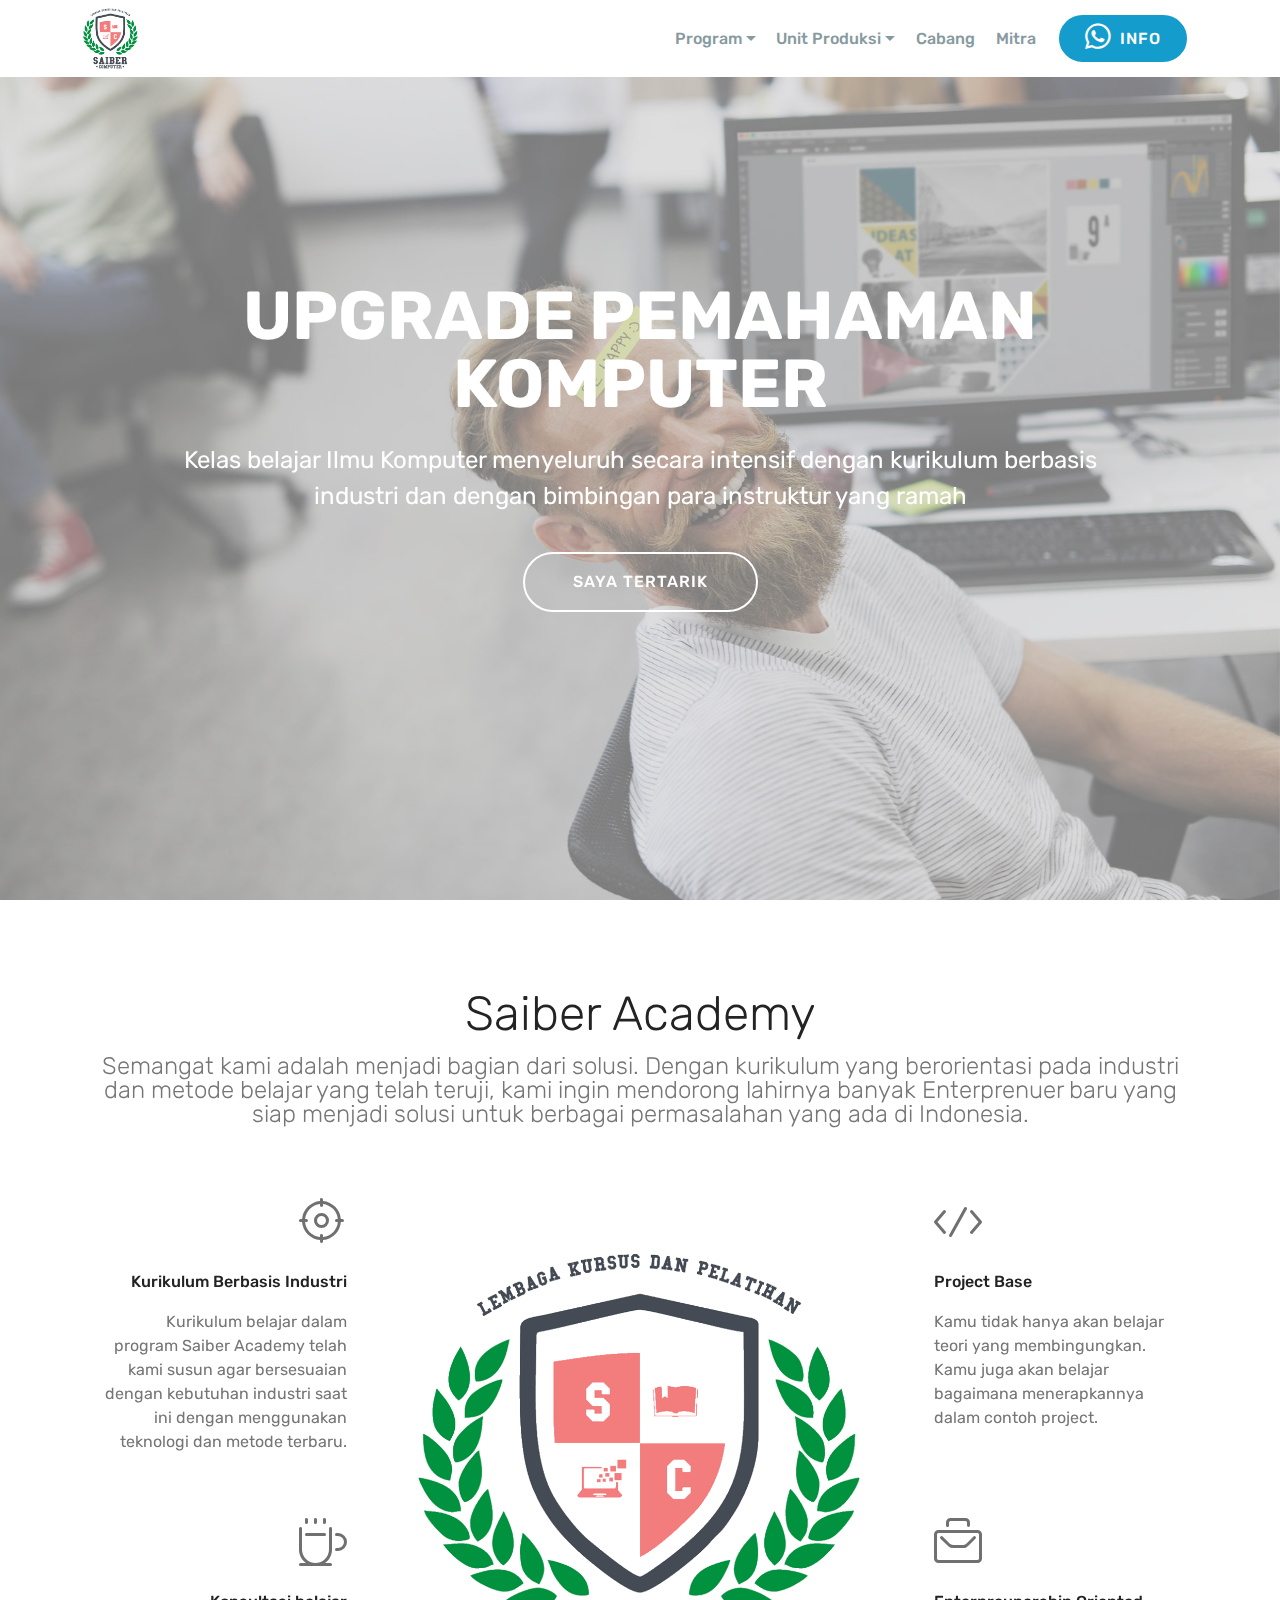
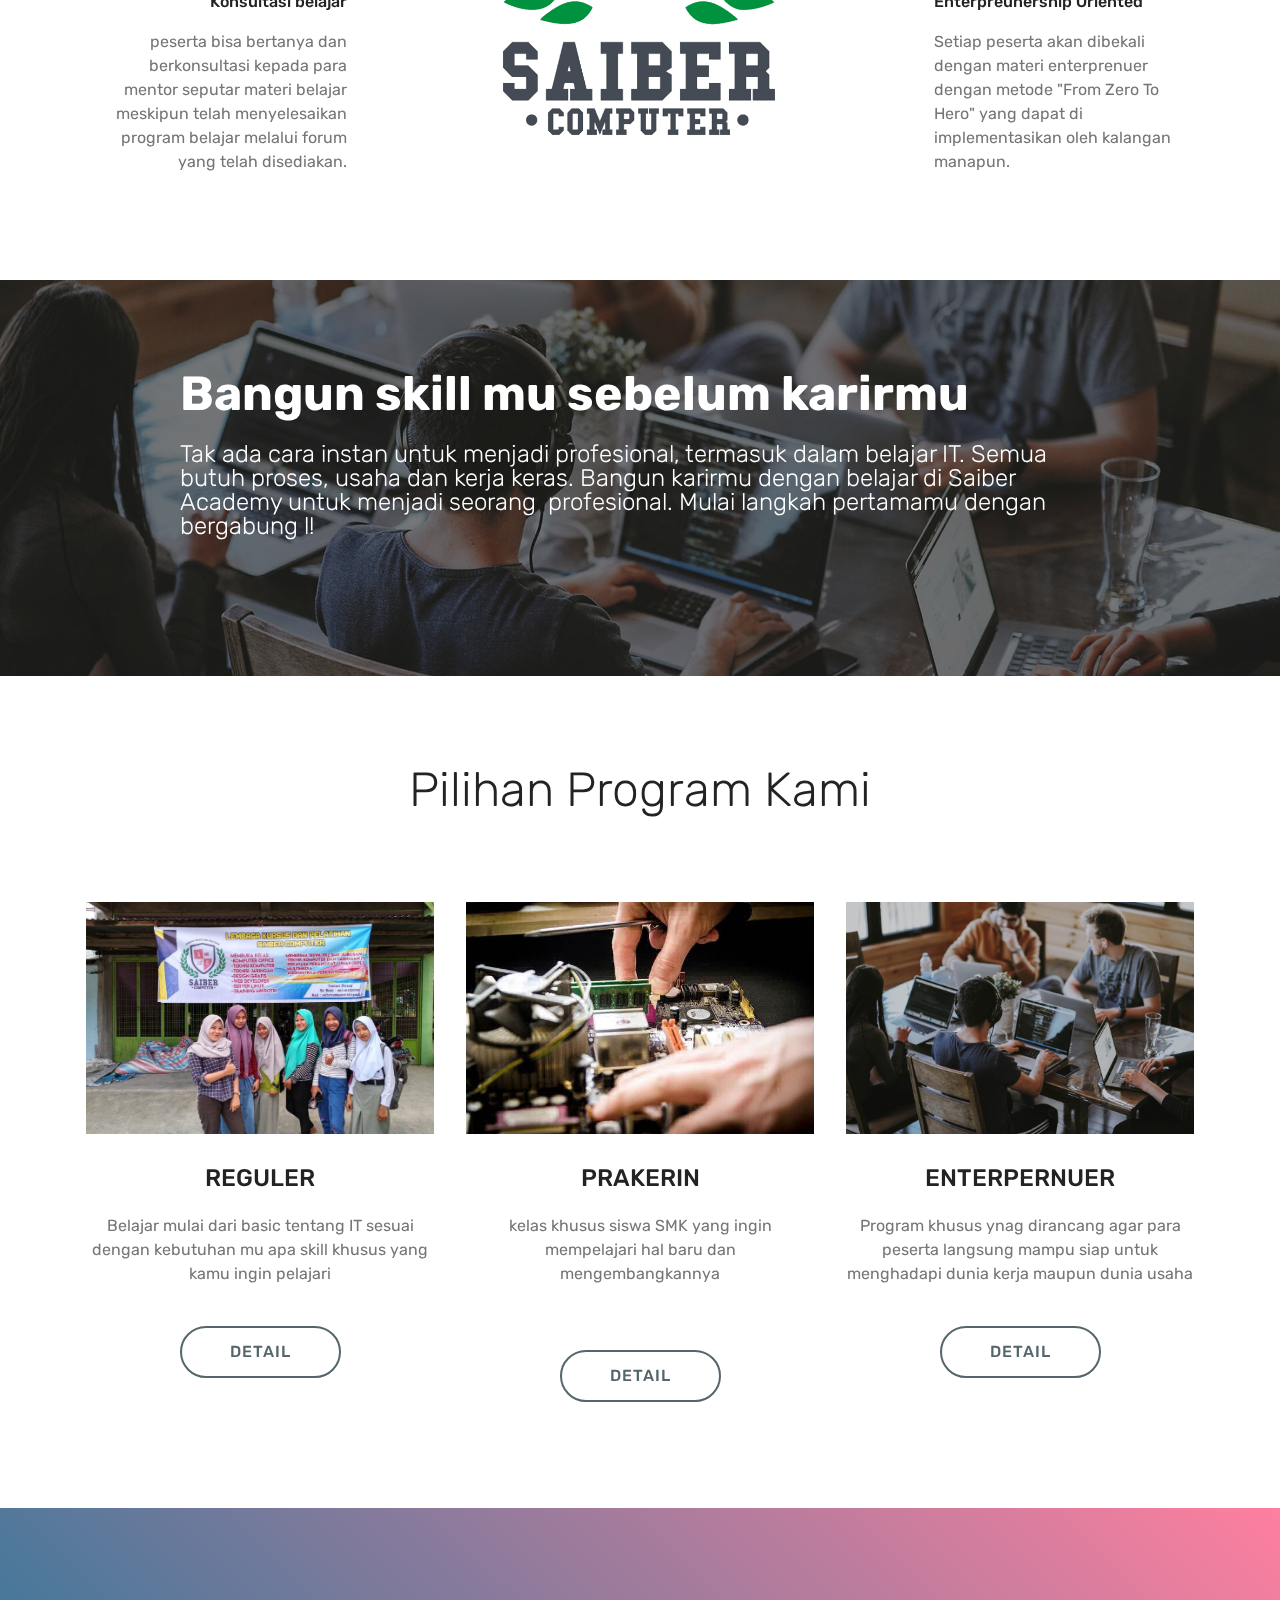
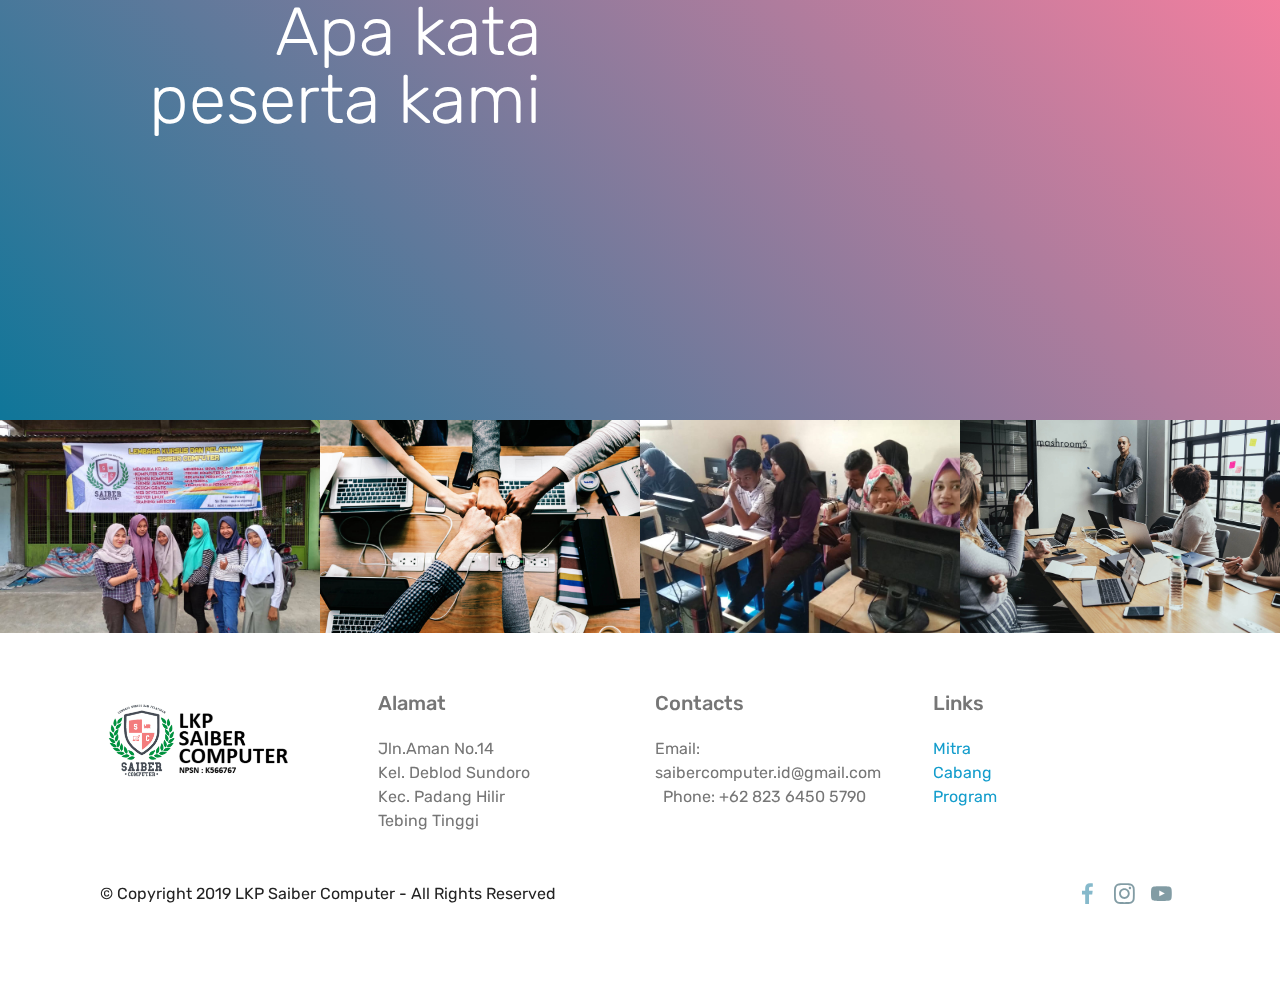
==== index.html @ 093b7b7a "create github pages" ====
<!DOCTYPE html>
<html  >
<head>
  <!-- Site made with Mobirise Website Builder v4.10.15, https://mobirise.com -->
  <meta charset="UTF-8">
  <meta http-equiv="X-UA-Compatible" content="IE=edge">
  <meta name="generator" content="Mobirise v4.10.15, mobirise.com">
  <meta name="viewport" content="width=device-width, initial-scale=1, minimum-scale=1">
  <link rel="shortcut icon" href="assets/images/sca-icons-960x960.png" type="image/x-icon">
  <meta name="description" content="">
  
  <title>Saiber Academy</title>
  <link rel="stylesheet" href="assets/web/assets/mobirise-icons/mobirise-icons.css">
  <link rel="stylesheet" href="assets/web/assets/mobirise-icons-bold/mobirise-icons-bold.css">
  <link rel="stylesheet" href="assets/bootstrap/css/bootstrap.min.css">
  <link rel="stylesheet" href="assets/bootstrap/css/bootstrap-grid.min.css">
  <link rel="stylesheet" href="assets/bootstrap/css/bootstrap-reboot.min.css">
  <link rel="stylesheet" href="assets/dropdown/css/style.css">
  <link rel="stylesheet" href="assets/tether/tether.min.css">
  <link rel="stylesheet" href="assets/socicon/css/styles.css">
  <link rel="stylesheet" href="assets/theme/css/style.css">
  <link rel="stylesheet" href="assets/gallery/style.css">
  <link rel="preload" as="style" href="assets/mobirise/css/mbr-additional.css"><link rel="stylesheet" href="assets/mobirise/css/mbr-additional.css" type="text/css">
  
  
  
</head>
<body>
  <section class="menu cid-rCMfNTIxCE" once="menu" id="menu2-y">

    

    <nav class="navbar navbar-expand beta-menu navbar-dropdown align-items-center navbar-fixed-top navbar-toggleable-sm">
        <button class="navbar-toggler navbar-toggler-right" type="button" data-toggle="collapse" data-target="#navbarSupportedContent" aria-controls="navbarSupportedContent" aria-expanded="false" aria-label="Toggle navigation">
            <div class="hamburger">
                <span></span>
                <span></span>
                <span></span>
                <span></span>
            </div>
        </button>
        <div class="menu-logo">
            <div class="navbar-brand">
                <span class="navbar-logo">
                    <a href="index.html">
                        <img src="assets/images/sca-icons-960x960.png" alt="Saiber" title="Saiber" style="height: 3.8rem;">
                    </a>
                </span>
                
            </div>
        </div>
        <div class="collapse navbar-collapse" id="navbarSupportedContent">
            <ul class="navbar-nav nav-dropdown" data-app-modern-menu="true"><li class="nav-item dropdown"><a class="nav-link link text-warning dropdown-toggle display-4" href="program-reguler.html" aria-expanded="true" data-toggle="dropdown-submenu">
                        Program</a><div class="dropdown-menu"><div class="dropdown"><a class="text-warning dropdown-item dropdown-toggle display-4" href="program-reguler.html" aria-expanded="false" data-toggle="dropdown-submenu">Reguler</a><div class="dropdown-menu dropdown-submenu"><a class="text-warning dropdown-item display-4" href="teknisi-komputer.html" aria-expanded="true">Teknisi Komputer</a><a class="text-warning dropdown-item display-4" href="teknisi-jaringan.html" aria-expanded="true">Teknisi Jaringan</a><a class="text-warning dropdown-item display-4" href="komputer-office.html" aria-expanded="true">Komputer Office</a></div></div><div class="dropdown"><a class="text-warning dropdown-item dropdown-toggle display-4" href="program-reguler.html" aria-expanded="false" data-toggle="dropdown-submenu">Prakerin</a><div class="dropdown-menu dropdown-submenu"><a class="text-warning dropdown-item display-4" href="prakerin-tkj.html" aria-expanded="true">Teknik Komputer Dan Jaringan</a><a class="text-warning dropdown-item display-4" href="prakerin-rpl.html" aria-expanded="true">Rekayasa Perangkat Lunak</a></div></div><div class="dropdown"><a class="text-warning dropdown-item dropdown-toggle display-4" href="program-reguler.html" aria-expanded="true" data-toggle="dropdown-submenu">Khusus</a><div class="dropdown-menu dropdown-submenu"><a class="text-warning dropdown-item display-4" href="program-reguler.html" aria-expanded="true">Program Kecakapan Wirausaha</a></div></div></div></li><li class="nav-item dropdown"><a class="nav-link link text-warning dropdown-toggle display-4" href="cabang.html" aria-expanded="false" data-toggle="dropdown-submenu">Unit Produksi</a><div class="dropdown-menu"><a class="text-warning dropdown-item display-4" href="cabang.html" aria-expanded="false">Service Komputer Dan Jaringan</a><a class="text-warning dropdown-item display-4" href="cabang.html" aria-expanded="false">Percetakan dan Adversting</a></div></li><li class="nav-item"><a class="nav-link link text-warning display-4" href="cabang.html" aria-expanded="false">Cabang</a></li><li class="nav-item"><a class="nav-link link text-warning display-4" href="mitra.html" aria-expanded="false">Mitra</a></li></ul>
            <div class="navbar-buttons mbr-section-btn"><a class="btn btn-sm btn-primary display-4" href="https://api.whatsapp.com/send?phone=6282364505790&text=Halo%20kak,%20saya%20mau%20daftar%20prakerin%20tanpa%20penginapan%20bisa.." target="_blank"><span class="socicon socicon-whatsapp mbr-iconfont mbr-iconfont-btn"></span>INFO</a></div>
        </div>
    </nav>
</section>

<section class="engine"><a href="https://mobirise.info/m">web design templates</a></section><section class="header1 cid-rCLJpTpGBE mbr-fullscreen mbr-parallax-background" id="header1-1">

    

    <div class="mbr-overlay" style="opacity: 0.6; background-color: rgb(204, 204, 204);">
    </div>

    <div class="container">
        <div class="row justify-content-md-center">
            <div class="mbr-white col-md-10">
                <h1 class="mbr-section-title align-center mbr-bold pb-3 mbr-fonts-style display-1">UPGRADE PEMAHAMAN KOMPUTER</h1>
                
                <p class="mbr-text align-center pb-3 mbr-fonts-style display-5">
                    Kelas belajar Ilmu Komputer menyeluruh secara intensif dengan kurikulum berbasis industri dan dengan bimbingan para instruktur yang ramah
                </p>
                <div class="mbr-section-btn align-center"><a class="btn btn-md btn-white-outline display-7" href="index.html#features12-4a">
                        SAYA TERTARIK</a></div>
            </div>
        </div>
    </div>

</section>

<section class="features12 cid-rGF7XxQgH8" id="features12-4a">
    
    

    

    <div class="container">
        <h2 class="mbr-section-title pb-2 mbr-fonts-style display-2">Saiber Academy</h2>
        <h3 class="mbr-section-subtitle pb-3 mbr-fonts-style display-5">Semangat kami adalah menjadi bagian dari solusi. Dengan kurikulum yang berorientasi pada industri dan metode belajar yang telah teruji, kami ingin mendorong lahirnya banyak Enterprenuer baru yang siap menjadi solusi untuk berbagai permasalahan yang ada di Indonesia.</h3>

        <div class="media-container-row pt-5">
            <div class="block-content align-right">
                <div class="card pl-3 pr-3 pb-5">
                    <div class="mbr-card-img-title">
                        <div class="card-img pb-3">
                             <span class="mbr-iconfont mbrib-target"></span>
                        </div>
                        <div class="mbr-crt-title">
                            <h4 class="card-title py-2 mbr-crt-title mbr-fonts-style display-7">Kurikulum Berbasis Industri</h4>
                        </div>
                    </div>                

                    <div class="card-box">
                        <p class="mbr-text mbr-section-text mbr-fonts-style display-7">
                            Kurikulum belajar dalam program Saiber Academy telah kami susun agar bersesuaian dengan kebutuhan industri saat ini dengan menggunakan teknologi dan metode terbaru.
                        </p>
                    </div>
                </div>

                <div class="card pl-3 pr-3">
                    <div class="mbr-card-img-title">
                        <div class="card-img pb-3">
                            <span class="mbr-iconfont mbrib-hot-cup"></span>
                        </div>
                        <div class="mbr-crt-title">
                            <h4 class="card-title py-2 mbr-crt-title mbr-fonts-style display-7">
                                
                            <div><span style="color: inherit; font-size: 1rem; background-color: transparent;">Konsultasi belajar</span><br></div></h4>
                        </div>
                    </div>
                    <div class="card-box">
                        <p class="mbr-text mbr-section-text mbr-fonts-style display-7">
                             peserta bisa bertanya dan berkonsultasi kepada para mentor seputar materi belajar meskipun telah menyelesaikan program belajar melalui forum yang telah disediakan.
                        </p>
                    </div>
                </div>
            </div>

            <div class="mbr-figure m-auto" style="width: 50%;">
                <img src="assets/images/sca-icons-952x952.png" alt="SAIBER ACADEMY" title="SAIBER ACADEMY">
            </div>

            <div class="block-content align-left">
                <div class="card pl-3 pr-3 pb-5">
                    <div class="mbr-card-img-title">
                        <div class="card-img pb-3">
                             <span class="mbr-iconfont mbrib-code"></span>
                        </div>
                        <div class="mbr-crt-title">
                            <h4 class="card-title py-2 mbr-crt-title mbr-fonts-style display-7">
                                Project Base</h4>
                        </div>
                    </div>                

                    <div class="card-box">
                        <p class="mbr-text mbr-section-text mbr-fonts-style display-7">
                            Kamu tidak hanya akan belajar teori yang membingungkan. Kamu juga akan belajar bagaimana menerapkannya dalam contoh project.<br><br></p>
                    </div>
                </div>

                <div class="card pl-3 pr-3">
                    <div class="mbr-card-img-title">
                        <div class="card-img pb-3">
                            <span class="mbr-iconfont mbrib-briefcase"></span>
                        </div>
                        <div class="mbr-crt-title">
                            <h4 class="card-title py-2 mbr-crt-title mbr-fonts-style display-7">
                                Enterpreunership Oriented</h4>
                        </div>
                    </div>
                    <div class="card-box">
                        <p class="mbr-text mbr-section-text mbr-fonts-style display-7">
                            Setiap peserta akan dibekali dengan materi enterprenuer dengan metode "From Zero To Hero" yang dapat di implementasikan oleh kalangan manapun.</p>
                    </div>
                </div>
            </div>
        </div>
    </div>
</section>

<section class="mbr-section info3 cid-rCLQhb4aOx" id="info3-7">

    

    <div class="mbr-overlay" style="opacity: 0.5; background-color: rgb(35, 35, 35);">
    </div>

    <div class="container">
        <div class="row justify-content-center">
            <div class="media-container-column title col-12 col-md-10">
                <h2 class="align-left mbr-bold mbr-white pb-3 mbr-fonts-style display-2">
                    Bangun skill mu sebelum karirmu</h2>
                <h3 class="mbr-section-subtitle align-left mbr-light mbr-white pb-3 mbr-fonts-style display-5">Tak ada cara instan untuk menjadi profesional, termasuk dalam belajar IT. Semua butuh proses, usaha dan kerja keras. Bangun karirmu dengan belajar di Saiber Academy untuk menjadi seorang &nbsp;profesional. Mulai langkah pertamamu dengan bergabung l!
<div>
</div><div><br></div></h3>
                
                
            </div>
        </div>
    </div>
</section>

<section class="services1 cid-rGFeq6gL1z" id="services1-4b">
    <!---->
    
    <!---->
    <!--Overlay-->
    
    <!--Container-->
    <div class="container">
        <div class="row justify-content-center">
            <!--Titles-->
            <div class="title pb-5 col-12">
                <h2 class="align-left pb-3 mbr-fonts-style display-2">Pilihan Program Kami</h2>
                
            </div>
            <!--Card-1-->
            <div class="card col-12 col-md-6 p-3 col-lg-4">
                <div class="card-wrapper">
                    <div class="card-img">
                        <a href="program-reguler.html"><img src="assets/images/galery1-1920x1280-800x533.jpg" alt="REGULER" title="REGULER"></a>
                    </div>
                    <div class="card-box">
                        <h4 class="card-title mbr-fonts-style display-5">
                            REGULER</h4>
                        <p class="mbr-text mbr-fonts-style display-7">Belajar mulai dari basic tentang IT sesuai dengan kebutuhan mu apa skill khusus yang kamu ingin pelajari</p>
                        <!--Btn-->
                        <div class="mbr-section-btn align-left"><a href="program-reguler.html" class="btn btn-warning-outline display-4">DETAIL</a></div>
                    </div>
                </div>
            </div>
            <!--Card-2-->
            <div class="card col-12 col-md-6 p-3 col-lg-4">
                <div class="card-wrapper">
                    <div class="card-img">
                        <a href="program-prakerin.html"><img src="assets/images/teknisi-komputer-1-600x400.jpg" alt="PRAKERIN" title="PRAKERIN"></a>
                    </div>
                    <div class="card-box">
                        <h4 class="card-title mbr-fonts-style display-5">
                            PRAKERIN</h4>
                        <p class="mbr-text mbr-fonts-style display-7">kelas khusus siswa SMK yang ingin mempelajari hal baru dan mengembangkannya<br><br></p>
                        <!--Btn-->
                        <div class="mbr-section-btn align-left"><a href="program-prakerin.html" class="btn btn-warning-outline display-4">
                                DETAIL</a></div>
                    </div>
                </div>
            </div>
            <!--Card-3-->
            <div class="card col-12 col-md-6 p-3 col-lg-4 last-child">
                <div class="card-wrapper">
                    <div class="card-img">
                        <img src="assets/images/background4.jpg" alt="KECAKAPAN KHUSUS" title="KECAKAPAN KHUSUS">
                    </div>
                    <div class="card-box">
                        <h4 class="card-title mbr-fonts-style display-5">ENTERPERNUER</h4>
                        <p class="mbr-text mbr-fonts-style display-7">
                            Program khusus ynag dirancang agar para peserta langsung mampu siap untuk menghadapi dunia kerja maupun dunia usaha</p>
                        <!--Btn-->
                        <div class="mbr-section-btn align-left"><a href="PKW.html" class="btn btn-warning-outline display-4">
                                DETAIL</a></div>
                    </div>
                </div>
            </div>
            <!--Card-4-->
            
        </div>
    </div>
</section>

<section class="header7 cid-rEB5QBzBt1" id="header7-42">

    

    

    <div class="container">
        <div class="media-container-row">

            <div class="media-content align-right">
                <h1 class="mbr-section-title mbr-white pb-3 mbr-fonts-style display-1">
                    Apa kata peserta kami</h1>
                <div class="mbr-section-text mbr-white pb-3">
                    
                </div>
                
            </div>

            <div class="mbr-figure" style="width: 135%;"><iframe class="mbr-embedded-video" src="https://www.youtube.com/embed/bnAKNhHOxfM?rel=0&amp;amp;showinfo=0&amp;autoplay=1&amp;loop=1&amp;playlist=bnAKNhHOxfM" width="1280" height="720" frameborder="0" allowfullscreen></iframe></div>

        </div>
    </div>
</section>

<section class="mbr-gallery mbr-slider-carousel cid-rCMzlwLPOX" id="gallery3-1f">

    

    <div>
        <div><!-- Filter --><!-- Gallery --><div class="mbr-gallery-row"><div class="mbr-gallery-layout-default"><div><div><div class="mbr-gallery-item mbr-gallery-item--p0" data-video-url="false" data-tags="Awesome"><div href="#lb-gallery3-1f" data-slide-to="0" data-toggle="modal"><img src="assets/images/galery1-1920x1280-800x533.jpg" alt="" title=""><span class="icon-focus"></span></div></div><div class="mbr-gallery-item mbr-gallery-item--p0" data-video-url="false" data-tags="Awesome"><div href="#lb-gallery3-1f" data-slide-to="1" data-toggle="modal"><img src="assets/images/background6.jpg" alt="" title=""><span class="icon-focus"></span></div></div><div class="mbr-gallery-item mbr-gallery-item--p0" data-video-url="false" data-tags="Responsive"><div href="#lb-gallery3-1f" data-slide-to="2" data-toggle="modal"><img src="assets/images/galery-2-1920x1280-800x533.jpg" alt="" title=""><span class="icon-focus"></span></div></div><div class="mbr-gallery-item mbr-gallery-item--p0" data-video-url="false" data-tags="Animated"><div href="#lb-gallery3-1f" data-slide-to="3" data-toggle="modal"><img src="assets/images/background8.jpg" alt="" title=""><span class="icon-focus"></span></div></div></div></div><div class="clearfix"></div></div></div><!-- Lightbox --><div data-app-prevent-settings="" class="mbr-slider modal fade carousel slide" tabindex="-1" data-keyboard="true" data-interval="false" id="lb-gallery3-1f"><div class="modal-dialog"><div class="modal-content"><div class="modal-body"><div class="carousel-inner"><div class="carousel-item active"><img src="assets/images/galery1-1920x1280.jpg" alt="" title=""></div><div class="carousel-item"><img src="assets/images/background6.jpg" alt="" title=""></div><div class="carousel-item"><img src="assets/images/galery-2-1920x1280.jpg" alt="" title=""></div><div class="carousel-item"><img src="assets/images/background8.jpg" alt="" title=""></div></div><a class="carousel-control carousel-control-prev" role="button" data-slide="prev" href="#lb-gallery3-1f"><span class="mbri-left mbr-iconfont" aria-hidden="true"></span><span class="sr-only">Previous</span></a><a class="carousel-control carousel-control-next" role="button" data-slide="next" href="#lb-gallery3-1f"><span class="mbri-right mbr-iconfont" aria-hidden="true"></span><span class="sr-only">Next</span></a><a class="close" href="#" role="button" data-dismiss="modal"><span class="sr-only">Close</span></a></div></div></div></div></div>
    </div>

</section>

<section class="cid-rEAxt54zA0" id="footer1-3l">

    

    

    <div class="container">
        <div class="media-container-row content text-white">
            <div class="col-12 col-md-3">
                <div class="media-wrap">
                    <a href="index.html">
                        <img src="assets/images/untitled-3-396x191.png" alt="LKP SAIBER COMPUTER" title="LKP SAIBER COMPUTER">
                    </a>
                </div>
            </div>
            <div class="col-12 col-md-3 mbr-fonts-style display-7">
                <h5 class="pb-3">
                    Alamat</h5>
                <p class="mbr-text">Jln.Aman No.14 <br>Kel. Deblod Sundoro<br>Kec. Padang Hilir<br>Tebing Tinggi</p>
            </div>
            <div class="col-12 col-md-3 mbr-fonts-style display-7">
                <h5 class="pb-3">
                    Contacts
                </h5>
                <p class="mbr-text">
                    Email:<br> saibercomputer.id@gmail.com &nbsp; &nbsp; &nbsp; Phone: +62 823 6450 5790 &nbsp;</p>
            </div>
            <div class="col-12 col-md-3 mbr-fonts-style display-7">
                <h5 class="pb-3">
                    Links
                </h5>
                <p class="mbr-text">
                    <a class="text-primary" href="mitra.html">Mitra</a>
                    <br><a href="cabang.html">Cabang</a><br><a class="text-primary" href="index.html#features18-4">Program</a></p>
            </div>
        </div>
        <div class="footer-lower">
            <div class="media-container-row">
                <div class="col-sm-12">
                    <hr>
                </div>
            </div>
            <div class="media-container-row mbr-white">
                <div class="col-sm-6 copyright">
                    <p class="mbr-text mbr-fonts-style display-7">
                        © Copyright 2019 LKP Saiber Computer - All Rights Reserved
                    </p>
                </div>
                <div class="col-md-6">
                    <div class="social-list align-right">
                        <div class="soc-item">
                            <a href="https://www.facebook.com/saiberacid/" target="_blank">
                                <span class="mbr-iconfont mbr-iconfont-social socicon-facebook socicon" style="color: rgb(15, 118, 153); fill: rgb(15, 118, 153);"></span>
                            </a>
                        </div>
                        <div class="soc-item">
                            <a href="https://www.instagram.com/saibercomp/?hl=id" target="_blank">
                                <span class="mbr-iconfont mbr-iconfont-social socicon-instagram socicon" style="color: rgb(7, 59, 76); fill: rgb(7, 59, 76);"></span>
                            </a>
                        </div>
                        <div class="soc-item">
                            <a href="https://www.youtube.com/" target="_blank">
                                <span class="mbr-iconfont mbr-iconfont-social socicon-youtube socicon" style="color: rgb(7, 59, 76); fill: rgb(7, 59, 76);"></span>
                            </a>
                        </div>
                        
                        
                        
                    </div>
                </div>
            </div>
        </div>
    </div>
</section>


  <script src="assets/popper/popper.min.js"></script>
  <script src="assets/web/assets/jquery/jquery.min.js"></script>
  <script src="assets/bootstrap/js/bootstrap.min.js"></script>
  <script src="assets/bootstrapcarouselswipe/bootstrap-carousel-swipe.js"></script>
  <script src="assets/dropdown/js/nav-dropdown.js"></script>
  <script src="assets/dropdown/js/navbar-dropdown.js"></script>
  <script src="assets/touchswipe/jquery.touch-swipe.min.js"></script>
  <script src="assets/parallax/jarallax.min.js"></script>
  <script src="assets/masonry/masonry.pkgd.min.js"></script>
  <script src="assets/imagesloaded/imagesloaded.pkgd.min.js"></script>
  <script src="assets/smoothscroll/smooth-scroll.js"></script>
  <script src="assets/tether/tether.min.js"></script>
  <script src="assets/vimeoplayer/jquery.mb.vimeo_player.js"></script>
  <script src="assets/theme/js/script.js"></script>
  <script src="assets/slidervideo/script.js"></script>
  <script src="assets/gallery/player.min.js"></script>
  <script src="assets/gallery/script.js"></script>
  
  
</body>
</html>
---- assets/web/assets/mobirise-icons/mobirise-icons.css ----
@font-face {
  font-family: 'MobiriseIcons';
  src:  url('mobirise-icons.eot?spat4u');
  src:  url('mobirise-icons.eot?spat4u#iefix') format('embedded-opentype'),
    url('mobirise-icons.ttf?spat4u') format('truetype'),
    url('mobirise-icons.woff?spat4u') format('woff'),
    url('mobirise-icons.svg?spat4u#MobiriseIcons') format('svg');
  font-weight: normal;
  font-style: normal;
  font-display: swap;
}

[class^="mbri-"], [class*=" mbri-"] {
  /* use !important to prevent issues with browser extensions that change fonts */
  font-family: MobiriseIcons !important;
  speak: none;
  font-style: normal;
  font-weight: normal;
  font-variant: normal;
  text-transform: none;
  line-height: 1;

  /* Better Font Rendering =========== */
  -webkit-font-smoothing: antialiased;
  -moz-osx-font-smoothing: grayscale;
}

.mbri-add-submenu:before {
  content: "\e900";
}
.mbri-alert:before {
  content: "\e901";
}
.mbri-align-center:before {
  content: "\e902";
}
.mbri-align-justify:before {
  content: "\e903";
}
.mbri-align-left:before {
  content: "\e904";
}
.mbri-align-right:before {
  content: "\e905";
}
.mbri-android:before {
  content: "\e906";
}
.mbri-apple:before {
  content: "\e907";
}
.mbri-arrow-down:before {
  content: "\e908";
}
.mbri-arrow-next:before {
  content: "\e909";
}
.mbri-arrow-prev:before {
  content: "\e90a";
}
.mbri-arrow-up:before {
  content: "\e90b";
}
.mbri-bold:before {
  content: "\e90c";
}
.mbri-bookmark:before {
  content: "\e90d";
}
.mbri-bootstrap:before {
  content: "\e90e";
}
.mbri-briefcase:before {
  content: "\e90f";
}
.mbri-browse:before {
  content: "\e910";
}
.mbri-bulleted-list:before {
  content: "\e911";
}
.mbri-calendar:before {
  content: "\e912";
}
.mbri-camera:before {
  content: "\e913";
}
.mbri-cart-add:before {
  content: "\e914";
}
.mbri-cart-full:before {
  content: "\e915";
}
.mbri-cash:before {
  content: "\e916";
}
.mbri-change-style:before {
  content: "\e917";
}
.mbri-chat:before {
  content: "\e918";
}
.mbri-clock:before {
  content: "\e919";
}
.mbri-close:before {
  content: "\e91a";
}
.mbri-cloud:before {
  content: "\e91b";
}
.mbri-code:before {
  content: "\e91c";
}
.mbri-contact-form:before {
  content: "\e91d";
}
.mbri-credit-card:before {
  content: "\e91e";
}
.mbri-cursor-click:before {
  content: "\e91f";
}
.mbri-cust-feedback:before {
  content: "\e920";
}
.mbri-database:before {
  content: "\e921";
}
.mbri-delivery:before {
  content: "\e922";
}
.mbri-desktop:before {
  content: "\e923";
}
.mbri-devices:before {
  content: "\e924";
}
.mbri-down:before {
  content: "\e925";
}
.mbri-download:before {
  content: "\e989";
}
.mbri-drag-n-drop:before {
  content: "\e927";
}
.mbri-drag-n-drop2:before {
  content: "\e928";
}
.mbri-edit:before {
  content: "\e929";
}
.mbri-edit2:before {
  content: "\e92a";
}
.mbri-error:before {
  content: "\e92b";
}
.mbri-extension:before {
  content: "\e92c";
}
.mbri-features:before {
  content: "\e92d";
}
.mbri-file:before {
  content: "\e92e";
}
.mbri-flag:before {
  content: "\e92f";
}
.mbri-folder:before {
  content: "\e930";
}
.mbri-gift:before {
  content: "\e931";
}
.mbri-github:before {
  content: "\e932";
}
.mbri-globe:before {
  content: "\e933";
}
.mbri-globe-2:before {
  content: "\e934";
}
.mbri-growing-chart:before {
  content: "\e935";
}
.mbri-hearth:before {
  content: "\e936";
}
.mbri-help:before {
  content: "\e937";
}
.mbri-home:before {
  content: "\e938";
}
.mbri-hot-cup:before {
  content: "\e939";
}
.mbri-idea:before {
  content: "\e93a";
}
.mbri-image-gallery:before {
  content: "\e93b";
}
.mbri-image-slider:before {
  content: "\e93c";
}
.mbri-info:before {
  content: "\e93d";
}
.mbri-italic:before {
  content: "\e93e";
}
.mbri-key:before {
  content: "\e93f";
}
.mbri-laptop:before {
  content: "\e940";
}
.mbri-layers:before {
  content: "\e941";
}
.mbri-left-right:before {
  content: "\e942";
}
.mbri-left:before {
  content: "\e943";
}
.mbri-letter:before {
  content: "\e944";
}
.mbri-like:before {
  content: "\e945";
}
.mbri-link:before {
  content: "\e946";
}
.mbri-lock:before {
  content: "\e947";
}
.mbri-login:before {
  content: "\e948";
}
.mbri-logout:before {
  content: "\e949";
}
.mbri-magic-stick:before {
  content: "\e94a";
}
.mbri-map-pin:before {
  content: "\e94b";
}
.mbri-menu:before {
  content: "\e94c";
}
.mbri-mobile:before {
  content: "\e94d";
}
.mbri-mobile2:before {
  content: "\e94e";
}
.mbri-mobirise:before {
  content: "\e94f";
}
.mbri-more-horizontal:before {
  content: "\e950";
}
.mbri-more-vertical:before {
  content: "\e951";
}
.mbri-music:before {
  content: "\e952";
}
.mbri-new-file:before {
  content: "\e953";
}
.mbri-numbered-list:before {
  content: "\e954";
}
.mbri-opened-folder:before {
  content: "\e955";
}
.mbri-pages:before {
  content: "\e956";
}
.mbri-paper-plane:before {
  content: "\e957";
}
.mbri-paperclip:before {
  content: "\e958";
}
.mbri-photo:before {
  content: "\e959";
}
.mbri-photos:before {
  content: "\e95a";
}
.mbri-pin:before {
  content: "\e95b";
}
.mbri-play:before {
  content: "\e95c";
}
.mbri-plus:before {
  content: "\e95d";
}
.mbri-preview:before {
  content: "\e95e";
}
.mbri-print:before {
  content: "\e95f";
}
.mbri-protect:before {
  content: "\e960";
}
.mbri-question:before {
  content: "\e961";
}
.mbri-quote-left:before {
  content: "\e962";
}
.mbri-quote-right:before {
  content: "\e963";
}
.mbri-refresh:before {
  content: "\e964";
}
.mbri-responsive:before {
  content: "\e965";
}
.mbri-right:before {
  content: "\e966";
}
.mbri-rocket:before {
  content: "\e967";
}
.mbri-sad-face:before {
  content: "\e968";
}
.mbri-sale:before {
  content: "\e969";
}
.mbri-save:before {
  content: "\e96a";
}
.mbri-search:before {
  content: "\e96b";
}
.mbri-setting:before {
  content: "\e96c";
}
.mbri-setting2:before {
  content: "\e96d";
}
.mbri-setting3:before {
  content: "\e96e";
}
.mbri-share:before {
  content: "\e96f";
}
.mbri-shopping-bag:before {
  content: "\e970";
}
.mbri-shopping-basket:before {
  content: "\e971";
}
.mbri-shopping-cart:before {
  content: "\e972";
}
.mbri-sites:before {
  content: "\e973";
}
.mbri-smile-face:before {
  content: "\e974";
}
.mbri-speed:before {
  content: "\e975";
}
.mbri-star:before {
  content: "\e976";
}
.mbri-success:before {
  content: "\e977";
}
.mbri-sun:before {
  content: "\e978";
}
.mbri-sun2:before {
  content: "\e979";
}
.mbri-tablet:before {
  content: "\e97a";
}
.mbri-tablet-vertical:before {
  content: "\e97b";
}
.mbri-target:before {
  content: "\e97c";
}
.mbri-timer:before {
  content: "\e97d";
}
.mbri-to-ftp:before {
  content: "\e97e";
}
.mbri-to-local-drive:before {
  content: "\e97f";
}
.mbri-touch-swipe:before {
  content: "\e980";
}
.mbri-touch:before {
  content: "\e981";
}
.mbri-trash:before {
  content: "\e982";
}
.mbri-underline:before {
  content: "\e983";
}
.mbri-unlink:before {
  content: "\e984";
}
.mbri-unlock:before {
  content: "\e985";
}
.mbri-up-down:before {
  content: "\e986";
}
.mbri-up:before {
  content: "\e987";
}
.mbri-update:before {
  content: "\e988";
}
.mbri-upload:before {
 content: "\e926"; 
}
.mbri-user:before {
  content: "\e98a";
}
.mbri-user2:before {
  content: "\e98b";
}
.mbri-users:before {
  content: "\e98c";
}
.mbri-video:before {
  content: "\e98d";
}
.mbri-video-play:before {
  content: "\e98e";
}
.mbri-watch:before {
  content: "\e98f";
}
.mbri-website-theme:before {
  content: "\e990";
}
.mbri-wifi:before {
  content: "\e991";
}
.mbri-windows:before {
  content: "\e992";
}
.mbri-zoom-out:before {
  content: "\e993";
}
.mbri-redo:before {
  content: "\e994";
}
.mbri-undo:before {
  content: "\e995";
}
---- assets/web/assets/mobirise-icons-bold/mobirise-icons-bold.css ----
@font-face {
  font-family: 'mobirise-icons-bold';
  font-display: swap;
  src:  url('mobirise-icons-bold.eot?m1l4yr');
  src:  url('mobirise-icons-bold.eot?m1l4yr#iefix') format('embedded-opentype'),
    url('mobirise-icons-bold.ttf?m1l4yr') format('truetype'),
    url('mobirise-icons-bold.woff?m1l4yr') format('woff'),
    url('mobirise-icons-bold.svg?m1l4yr#mobirise-icons-bold') format('svg');
  font-weight: normal;
  font-style: normal;
}

[class^="mbrib-"], [class*="mbrib-"] {
  /* use !important to prevent issues with browser extensions that change fonts */
  font-family: 'mobirise-icons-bold' !important;
  speak: none;
  font-style: normal;
  font-weight: normal;
  font-variant: normal;
  text-transform: none;
  line-height: 1;

  /* Better Font Rendering =========== */
  -webkit-font-smoothing: antialiased;
  -moz-osx-font-smoothing: grayscale;
}

.mbrib-add-submenu:before {
  content: "\e900";
}
.mbrib-alert:before {
  content: "\e901";
}
.mbrib-align-center:before {
  content: "\e902";
}
.mbrib-align-justify:before {
  content: "\e903";
}
.mbrib-align-left:before {
  content: "\e904";
}
.mbrib-align-right:before {
  content: "\e905";
}
.mbrib-android:before {
  content: "\e906";
}
.mbrib-apple:before {
  content: "\e907";
}
.mbrib-arrow-down:before {
  content: "\e908";
}
.mbrib-arrow-next:before {
  content: "\e909";
}
.mbrib-arrow-prev:before {
  content: "\e90a";
}
.mbrib-arrow-up:before {
  content: "\e90b";
}
.mbrib-bold:before {
  content: "\e90c";
}
.mbrib-bookmark:before {
  content: "\e90d";
}
.mbrib-bootstrap:before {
  content: "\e90e";
}
.mbrib-briefcase:before {
  content: "\e90f";
}
.mbrib-browse:before {
  content: "\e910";
}
.mbrib-bulleted-list:before {
  content: "\e911";
}
.mbrib-calendar:before {
  content: "\e912";
}
.mbrib-camera:before {
  content: "\e913";
}
.mbrib-cart-add:before {
  content: "\e914";
}
.mbrib-cart-full:before {
  content: "\e915";
}
.mbrib-cash:before {
  content: "\e916";
}
.mbrib-change-style:before {
  content: "\e917";
}
.mbrib-chat:before {
  content: "\e918";
}
.mbrib-clock:before {
  content: "\e919";
}
.mbrib-close:before {
  content: "\e91a";
}
.mbrib-cloud:before {
  content: "\e91b";
}
.mbrib-code:before {
  content: "\e91c";
}
.mbrib-contact-form:before {
  content: "\e91d";
}
.mbrib-credit-card:before {
  content: "\e91e";
}
.mbrib-cursor-click:before {
  content: "\e91f";
}
.mbrib-cust-feedback:before {
  content: "\e920";
}
.mbrib-database:before {
  content: "\e921";
}
.mbrib-delivery:before {
  content: "\e922";
}
.mbrib-desktop:before {
  content: "\e923";
}
.mbrib-devices:before {
  content: "\e924";
}
.mbrib-down:before {
  content: "\e925";
}
.mbrib-download:before {
  content: "\e926";
}
.mbrib-drag-n-drop:before {
  content: "\e927";
}
.mbrib-drag-n-drop2:before {
  content: "\e928";
}
.mbrib-edit:before {
  content: "\e929";
}
.mbrib-edit2:before {
  content: "\e92a";
}
.mbrib-error:before {
  content: "\e92b";
}
.mbrib-extension:before {
  content: "\e92c";
}
.mbrib-features:before {
  content: "\e92d";
}
.mbrib-file:before {
  content: "\e92e";
}
.mbrib-flag:before {
  content: "\e92f";
}
.mbrib-folder:before {
  content: "\e930";
}
.mbrib-gift:before {
  content: "\e931";
}
.mbrib-github:before {
  content: "\e932";
}
.mbrib-globe-2:before {
  content: "\e933";
}
.mbrib-globe:before {
  content: "\e934";
}
.mbrib-growing-chart:before {
  content: "\e935";
}
.mbrib-hearth:before {
  content: "\e936";
}
.mbrib-help:before {
  content: "\e937";
}
.mbrib-home:before {
  content: "\e938";
}
.mbrib-hot-cup:before {
  content: "\e939";
}
.mbrib-idea:before {
  content: "\e93a";
}
.mbrib-image-gallery:before {
  content: "\e93b";
}
.mbrib-image-slider:before {
  content: "\e93c";
}
.mbrib-info:before {
  content: "\e93d";
}
.mbrib-italic:before {
  content: "\e93e";
}
.mbrib-key:before {
  content: "\e93f";
}
.mbrib-laptop:before {
  content: "\e940";
}
.mbrib-layers:before {
  content: "\e941";
}
.mbrib-left-right:before {
  content: "\e942";
}
.mbrib-left:before {
  content: "\e943";
}
.mbrib-letter:before {
  content: "\e944";
}
.mbrib-like:before {
  content: "\e945";
}
.mbrib-link:before {
  content: "\e946";
}
.mbrib-lock:before {
  content: "\e947";
}
.mbrib-login:before {
  content: "\e948";
}
.mbrib-logout:before {
  content: "\e949";
}
.mbrib-magic-stick:before {
  content: "\e94a";
}
.mbrib-map-pin:before {
  content: "\e94b";
}
.mbrib-menu:before {
  content: "\e94c";
}
.mbrib-mobile:before {
  content: "\e94d";
}
.mbrib-mobile2:before {
  content: "\e94e";
}
.mbrib-mobirise:before {
  content: "\e94f";
}
.mbrib-more-horizontal:before {
  content: "\e950";
}
.mbrib-more-vertical:before {
  content: "\e951";
}
.mbrib-music:before {
  content: "\e952";
}
.mbrib-new-file:before {
  content: "\e953";
}
.mbrib-numbered-list:before {
  content: "\e954";
}
.mbrib-opened-folder:before {
  content: "\e955";
}
.mbrib-pages:before {
  content: "\e956";
}
.mbrib-paper-plane:before {
  content: "\e957";
}
.mbrib-paperclip:before {
  content: "\e958";
}
.mbrib-photo:before {
  content: "\e959";
}
.mbrib-photos:before {
  content: "\e95a";
}
.mbrib-pin:before {
  content: "\e95b";
}
.mbrib-play:before {
  content: "\e95c";
}
.mbrib-plus:before {
  content: "\e95d";
}
.mbrib-preview:before {
  content: "\e95e";
}
.mbrib-print:before {
  content: "\e95f";
}
.mbrib-protect:before {
  content: "\e960";
}
.mbrib-question:before {
  content: "\e961";
}
.mbrib-quote-left:before {
  content: "\e962";
}
.mbrib-quote-right:before {
  content: "\e963";
}
.mbrib-redo:before {
  content: "\e964";
}
.mbrib-refresh:before {
  content: "\e965";
}
.mbrib-responsive:before {
  content: "\e966";
}
.mbrib-right:before {
  content: "\e967";
}
.mbrib-rocket:before {
  content: "\e968";
}
.mbrib-sad-face:before {
  content: "\e969";
}
.mbrib-sale:before {
  content: "\e96a";
}
.mbrib-save:before {
  content: "\e96b";
}
.mbrib-search:before {
  content: "\e96c";
}
.mbrib-setting:before {
  content: "\e96d";
}
.mbrib-setting2:before {
  content: "\e96e";
}
.mbrib-setting3:before {
  content: "\e96f";
}
.mbrib-share:before {
  content: "\e970";
}
.mbrib-shopping-bag:before {
  content: "\e971";
}
.mbrib-shopping-basket:before {
  content: "\e972";
}
.mbrib-shopping-cart:before {
  content: "\e973";
}
.mbrib-sites:before {
  content: "\e974";
}
.mbrib-smile-face:before {
  content: "\e975";
}
.mbrib-speed:before {
  content: "\e976";
}
.mbrib-star:before {
  content: "\e977";
}
.mbrib-success:before {
  content: "\e978";
}
.mbrib-sun:before {
  content: "\e979";
}
.mbrib-sun2:before {
  content: "\e97a";
}
.mbrib-tablet-vertical:before {
  content: "\e97b";
}
.mbrib-tablet:before {
  content: "\e97c";
}
.mbrib-target:before {
  content: "\e97d";
}
.mbrib-timer:before {
  content: "\e97e";
}
.mbrib-to-ftp:before {
  content: "\e97f";
}
.mbrib-to-local-drive:before {
  content: "\e980";
}
.mbrib-touch-swipe:before {
  content: "\e981";
}
.mbrib-touch:before {
  content: "\e982";
}
.mbrib-trash:before {
  content: "\e983";
}
.mbrib-underline:before {
  content: "\e984";
}
.mbrib-undo:before {
  content: "\e985";
}
.mbrib-unlink:before {
  content: "\e986";
}
.mbrib-unlock:before {
  content: "\e987";
}
.mbrib-up-down:before {
  content: "\e988";
}
.mbrib-up:before {
  content: "\e989";
}
.mbrib-update:before {
  content: "\e98a";
}
.mbrib-upload:before {
  content: "\e98b";
}
.mbrib-user:before {
  content: "\e98c";
}
.mbrib-user2:before {
  content: "\e98d";
}
.mbrib-users:before {
  content: "\e98e";
}
.mbrib-video-play:before {
  content: "\e98f";
}
.mbrib-video:before {
  content: "\e990";
}
.mbrib-watch:before {
  content: "\e991";
}
.mbrib-website-theme:before {
  content: "\e992";
}
.mbrib-wifi:before {
  content: "\e993";
}
.mbrib-windows:before {
  content: "\e994";
}
.mbrib-zoom-out:before {
  content: "\e995";
}
---- assets/dropdown/css/style.css ----
.navbar-dropdown {
  left: 0;
  padding: 0;
  position: absolute;
  right: 0;
  top: 0;
  transition: all 0.45s ease;
  z-index: 1030;
  background: #282828; }
  .navbar-dropdown .navbar-logo {
    margin-right: 0.8rem;
    transition: margin 0.3s ease-in-out;
    vertical-align: middle; }
    .navbar-dropdown .navbar-logo img {
      height: 3.125rem;
      transition: all 0.3s ease-in-out; }
    .navbar-dropdown .navbar-logo.mbr-iconfont {
      font-size: 3.125rem;
      line-height: 3.125rem; }
  .navbar-dropdown .navbar-caption {
    font-weight: 700;
    white-space: normal;
    vertical-align: -4px;
    line-height: 3.125rem !important; }
    .navbar-dropdown .navbar-caption, .navbar-dropdown .navbar-caption:hover {
      color: inherit;
      text-decoration: none; }
  .navbar-dropdown .mbr-iconfont + .navbar-caption {
    vertical-align: -1px; }
  .navbar-dropdown.navbar-fixed-top {
    position: fixed; }
  .navbar-dropdown .navbar-brand span {
    vertical-align: -4px; }
  .navbar-dropdown.bg-color.transparent {
    background: none; }
  .navbar-dropdown.navbar-short .navbar-brand {
    padding: 0.625rem 0; }
    .navbar-dropdown.navbar-short .navbar-brand span {
      vertical-align: -1px; }
  .navbar-dropdown.navbar-short .navbar-caption {
    line-height: 2.375rem !important;
    vertical-align: -2px; }
  .navbar-dropdown.navbar-short .navbar-logo {
    margin-right: 0.5rem; }
    .navbar-dropdown.navbar-short .navbar-logo img {
      height: 2.375rem; }
    .navbar-dropdown.navbar-short .navbar-logo.mbr-iconfont {
      font-size: 2.375rem;
      line-height: 2.375rem; }
  .navbar-dropdown.navbar-short .mbr-table-cell {
    height: 3.625rem; }
  .navbar-dropdown .navbar-close {
    left: 0.6875rem;
    position: fixed;
    top: 0.75rem;
    z-index: 1000; }
  .navbar-dropdown .hamburger-icon {
    content: "";
    display: inline-block;
    vertical-align: middle;
    width: 16px;
    -webkit-box-shadow: 0 -6px 0 1px #282828,0 0 0 1px #282828,0 6px 0 1px #282828;
    -moz-box-shadow: 0 -6px 0 1px #282828,0 0 0 1px #282828,0 6px 0 1px #282828;
    box-shadow: 0 -6px 0 1px #282828,0 0 0 1px #282828,0 6px 0 1px #282828; }

.dropdown-menu .dropdown-toggle[data-toggle="dropdown-submenu"]::after {
  border-bottom: 0.35em solid transparent;
  border-left: 0.35em solid;
  border-right: 0;
  border-top: 0.35em solid transparent;
  margin-left: 0.3rem; }

.dropdown-menu .dropdown-item:focus {
  outline: 0; }

.nav-dropdown {
  font-size: 0.75rem;
  font-weight: 500;
  height: auto !important; }
  .nav-dropdown .nav-btn {
    padding-left: 1rem; }
  .nav-dropdown .link {
    margin: .667em 1.667em;
    font-weight: 500;
    padding: 0;
    transition: color .2s ease-in-out; }
    .nav-dropdown .link.dropdown-toggle {
      margin-right: 2.583em; }
      .nav-dropdown .link.dropdown-toggle::after {
        margin-left: .25rem;
        border-top: 0.35em solid;
        border-right: 0.35em solid transparent;
        border-left: 0.35em solid transparent;
        border-bottom: 0; }
      .nav-dropdown .link.dropdown-toggle[aria-expanded="true"] {
        margin: 0;
        padding: 0.667em 3.263em  0.667em 1.667em; }
  .nav-dropdown .link::after,
  .nav-dropdown .dropdown-item::after {
    color: inherit; }
  .nav-dropdown .btn {
    font-size: 0.75rem;
    font-weight: 700;
    letter-spacing: 0;
    margin-bottom: 0;
    padding-left: 1.25rem;
    padding-right: 1.25rem; }
  .nav-dropdown .dropdown-menu {
    border-radius: 0;
    border: 0;
    left: 0;
    margin: 0;
    padding-bottom: 1.25rem;
    padding-top: 1.25rem;
    position: relative; }
  .nav-dropdown .dropdown-submenu {
    margin-left: 0.125rem;
    top: 0; }
  .nav-dropdown .dropdown-item {
    font-weight: 500;
    line-height: 2;
    padding: 0.3846em 4.615em 0.3846em 1.5385em;
    position: relative;
    transition: color .2s ease-in-out, background-color .2s ease-in-out; }
    .nav-dropdown .dropdown-item::after {
      margin-top: -0.3077em;
      position: absolute;
      right: 1.1538em;
      top: 50%; }
    .nav-dropdown .dropdown-item:focus, .nav-dropdown .dropdown-item:hover {
      background: none; }

@media (max-width: 767px) {
  .nav-dropdown.navbar-toggleable-sm {
    bottom: 0;
    display: none;
    left: 0;
    overflow-x: hidden;
    position: fixed;
    top: 0;
    transform: translateX(-100%);
    -ms-transform: translateX(-100%);
    -webkit-transform: translateX(-100%);
    width: 18.75rem;
    z-index: 999; } }
.nav-dropdown.navbar-toggleable-xl {
  bottom: 0;
  display: none;
  left: 0;
  overflow-x: hidden;
  position: fixed;
  top: 0;
  transform: translateX(-100%);
  -ms-transform: translateX(-100%);
  -webkit-transform: translateX(-100%);
  width: 18.75rem;
  z-index: 999; }

.nav-dropdown-sm {
  display: block !important;
  overflow-x: hidden;
  overflow: auto;
  padding-top: 3.875rem; }
  .nav-dropdown-sm::after {
    content: "";
    display: block;
    height: 3rem;
    width: 100%; }
  .nav-dropdown-sm.collapse.in ~ .navbar-close {
    display: block !important; }
  .nav-dropdown-sm.collapsing, .nav-dropdown-sm.collapse.in {
    transform: translateX(0);
    -ms-transform: translateX(0);
    -webkit-transform: translateX(0);
    transition: all 0.25s ease-out;
    -webkit-transition: all 0.25s ease-out;
    background: #282828; }
  .nav-dropdown-sm.collapsing[aria-expanded="false"] {
    transform: translateX(-100%);
    -ms-transform: translateX(-100%);
    -webkit-transform: translateX(-100%); }
  .nav-dropdown-sm .nav-item {
    display: block;
    margin-left: 0 !important;
    padding-left: 0; }
  .nav-dropdown-sm .link,
  .nav-dropdown-sm .dropdown-item {
    border-top: 1px dotted rgba(255, 255, 255, 0.1);
    font-size: 0.8125rem;
    line-height: 1.6;
    margin: 0 !important;
    padding: 0.875rem 2.4rem 0.875rem 1.5625rem !important;
    position: relative;
    white-space: normal; }
    .nav-dropdown-sm .link:focus, .nav-dropdown-sm .link:hover,
    .nav-dropdown-sm .dropdown-item:focus,
    .nav-dropdown-sm .dropdown-item:hover {
      background: rgba(0, 0, 0, 0.2) !important;
      color: #c0a375; }
  .nav-dropdown-sm .nav-btn {
    position: relative;
    padding: 1.5625rem 1.5625rem 0 1.5625rem; }
    .nav-dropdown-sm .nav-btn::before {
      border-top: 1px dotted rgba(255, 255, 255, 0.1);
      content: "";
      left: 0;
      position: absolute;
      top: 0;
      width: 100%; }
    .nav-dropdown-sm .nav-btn + .nav-btn {
      padding-top: 0.625rem; }
      .nav-dropdown-sm .nav-btn + .nav-btn::before {
        display: none; }
  .nav-dropdown-sm .btn {
    padding: 0.625rem 0; }
  .nav-dropdown-sm .dropdown-toggle[data-toggle="dropdown-submenu"]::after {
    margin-left: .25rem;
    border-top: 0.35em solid;
    border-right: 0.35em solid transparent;
    border-left: 0.35em solid transparent;
    border-bottom: 0; }
  .nav-dropdown-sm .dropdown-toggle[data-toggle="dropdown-submenu"][aria-expanded="true"]::after {
    border-top: 0;
    border-right: 0.35em solid transparent;
    border-left: 0.35em solid transparent;
    border-bottom: 0.35em solid; }
  .nav-dropdown-sm .dropdown-menu {
    margin: 0;
    padding: 0;
    position: relative;
    top: 0;
    left: 0;
    width: 100%;
    border: 0;
    float: none;
    border-radius: 0;
    background: none; }
  .nav-dropdown-sm .dropdown-submenu {
    left: 100%;
    margin-left: 0.125rem;
    margin-top: -1.25rem;
    top: 0; }

.navbar-toggleable-sm .nav-dropdown .dropdown-menu {
  position: absolute; }

.navbar-toggleable-sm .nav-dropdown .dropdown-submenu {
  left: 100%;
  margin-left: 0.125rem;
  margin-top: -1.25rem;
  top: 0; }

.navbar-toggleable-sm.opened .nav-dropdown .dropdown-menu {
  position: relative; }

.navbar-toggleable-sm.opened .nav-dropdown .dropdown-submenu {
  left: 0;
  margin-left: 00rem;
  margin-top: 0rem;
  top: 0; }

.is-builder .nav-dropdown.collapsing {
  transition: none !important; }

/*# sourceMappingURL=style.css.map */
---- assets/socicon/css/styles.css ----
@charset "UTF-8";

@font-face {
  font-family: "socicon";
  src:url("../fonts/socicon.eot");
  src:url("../fonts/socicon.eot?#iefix") format("embedded-opentype"),
    url("../fonts/socicon.woff") format("woff"),
    url("../fonts/socicon.ttf") format("truetype"),
    url("../fonts/socicon.svg#socicon") format("svg");
  font-weight: normal;
  font-style: normal;
  font-display:swap;
}

[data-icon]:before {
  font-family: "socicon" !important;
  content: attr(data-icon);
  font-style: normal !important;
  font-weight: normal !important;
  font-variant: normal !important;
  text-transform: none !important;
  speak: none;
  line-height: 1;
  -webkit-font-smoothing: antialiased;
  -moz-osx-font-smoothing: grayscale;
}

[class^="socicon-"]:before,
[class*=" socicon-"]:before {
  font-family: "socicon" !important;
  font-style: normal !important;
  font-weight: normal !important;
  font-variant: normal !important;
  text-transform: none !important;
  speak: none;
  line-height: 1;
  -webkit-font-smoothing: antialiased;
  -moz-osx-font-smoothing: grayscale;
}

.socicon-modelmayhem:before {
  content: "\e000";
}
.socicon-mixcloud:before {
  content: "\e001";
}
.socicon-drupal:before {
  content: "\e002";
}
.socicon-swarm:before {
  content: "\e003";
}
.socicon-istock:before {
  content: "\e004";
}
.socicon-yammer:before {
  content: "\e005";
}
.socicon-ello:before {
  content: "\e006";
}
.socicon-stackoverflow:before {
  content: "\e007";
}
.socicon-persona:before {
  content: "\e008";
}
.socicon-triplej:before {
  content: "\e009";
}
.socicon-houzz:before {
  content: "\e00a";
}
.socicon-rss:before {
  content: "\e00b";
}
.socicon-paypal:before {
  content: "\e00c";
}
.socicon-odnoklassniki:before {
  content: "\e00d";
}
.socicon-airbnb:before {
  content: "\e00e";
}
.socicon-periscope:before {
  content: "\e00f";
}
.socicon-outlook:before {
  content: "\e010";
}
.socicon-coderwall:before {
  content: "\e011";
}
.socicon-tripadvisor:before {
  content: "\e012";
}
.socicon-appnet:before {
  content: "\e013";
}
.socicon-goodreads:before {
  content: "\e014";
}
.socicon-tripit:before {
  content: "\e015";
}
.socicon-lanyrd:before {
  content: "\e016";
}
.socicon-slideshare:before {
  content: "\e017";
}
.socicon-buffer:before {
  content: "\e018";
}
.socicon-disqus:before {
  content: "\e019";
}
.socicon-vkontakte:before {
  content: "\e01a";
}
.socicon-whatsapp:before {
  content: "\e01b";
}
.socicon-patreon:before {
  content: "\e01c";
}
.socicon-storehouse:before {
  content: "\e01d";
}
.socicon-pocket:before {
  content: "\e01e";
}
.socicon-mail:before {
  content: "\e01f";
}
.socicon-blogger:before {
  content: "\e020";
}
.socicon-technorati:before {
  content: "\e021";
}
.socicon-reddit:before {
  content: "\e022";
}
.socicon-dribbble:before {
  content: "\e023";
}
.socicon-stumbleupon:before {
  content: "\e024";
}
.socicon-digg:before {
  content: "\e025";
}
.socicon-envato:before {
  content: "\e026";
}
.socicon-behance:before {
  content: "\e027";
}
.socicon-delicious:before {
  content: "\e028";
}
.socicon-deviantart:before {
  content: "\e029";
}
.socicon-forrst:before {
  content: "\e02a";
}
.socicon-play:before {
  content: "\e02b";
}
.socicon-zerply:before {
  content: "\e02c";
}
.socicon-wikipedia:before {
  content: "\e02d";
}
.socicon-apple:before {
  content: "\e02e";
}
.socicon-flattr:before {
  content: "\e02f";
}
.socicon-github:before {
  content: "\e030";
}
.socicon-renren:before {
  content: "\e031";
}
.socicon-friendfeed:before {
  content: "\e032";
}
.socicon-newsvine:before {
  content: "\e033";
}
.socicon-identica:before {
  content: "\e034";
}
.socicon-bebo:before {
  content: "\e035";
}
.socicon-zynga:before {
  content: "\e036";
}
.socicon-steam:before {
  content: "\e037";
}
.socicon-xbox:before {
  content: "\e038";
}
.socicon-windows:before {
  content: "\e039";
}
.socicon-qq:before {
  content: "\e03a";
}
.socicon-douban:before {
  content: "\e03b";
}
.socicon-meetup:before {
  content: "\e03c";
}
.socicon-playstation:before {
  content: "\e03d";
}
.socicon-android:before {
  content: "\e03e";
}
.socicon-snapchat:before {
  content: "\e03f";
}
.socicon-twitter:before {
  content: "\e040";
}
.socicon-facebook:before {
  content: "\e041";
}
.socicon-googleplus:before {
  content: "\e042";
}
.socicon-pinterest:before {
  content: "\e043";
}
.socicon-foursquare:before {
  content: "\e044";
}
.socicon-yahoo:before {
  content: "\e045";
}
.socicon-skype:before {
  content: "\e046";
}
.socicon-yelp:before {
  content: "\e047";
}
.socicon-feedburner:before {
  content: "\e048";
}
.socicon-linkedin:before {
  content: "\e049";
}
.socicon-viadeo:before {
  content: "\e04a";
}
.socicon-xing:before {
  content: "\e04b";
}
.socicon-myspace:before {
  content: "\e04c";
}
.socicon-soundcloud:before {
  content: "\e04d";
}
.socicon-spotify:before {
  content: "\e04e";
}
.socicon-grooveshark:before {
  content: "\e04f";
}
.socicon-lastfm:before {
  content: "\e050";
}
.socicon-youtube:before {
  content: "\e051";
}
.socicon-vimeo:before {
  content: "\e052";
}
.socicon-dailymotion:before {
  content: "\e053";
}
.socicon-vine:before {
  content: "\e054";
}
.socicon-flickr:before {
  content: "\e055";
}
.socicon-500px:before {
  content: "\e056";
}
.socicon-wordpress:before {
  content: "\e058";
}
.socicon-tumblr:before {
  content: "\e059";
}
.socicon-twitch:before {
  content: "\e05a";
}
.socicon-8tracks:before {
  content: "\e05b";
}
.socicon-amazon:before {
  content: "\e05c";
}
.socicon-icq:before {
  content: "\e05d";
}
.socicon-smugmug:before {
  content: "\e05e";
}
.socicon-ravelry:before {
  content: "\e05f";
}
.socicon-weibo:before {
  content: "\e060";
}
.socicon-baidu:before {
  content: "\e061";
}
.socicon-angellist:before {
  content: "\e062";
}
.socicon-ebay:before {
  content: "\e063";
}
.socicon-imdb:before {
  content: "\e064";
}
.socicon-stayfriends:before {
  content: "\e065";
}
.socicon-residentadvisor:before {
  content: "\e066";
}
.socicon-google:before {
  content: "\e067";
}
.socicon-yandex:before {
  content: "\e068";
}
.socicon-sharethis:before {
  content: "\e069";
}
.socicon-bandcamp:before {
  content: "\e06a";
}
.socicon-itunes:before {
  content: "\e06b";
}
.socicon-deezer:before {
  content: "\e06c";
}
.socicon-telegram:before {
  content: "\e06e";
}
.socicon-openid:before {
  content: "\e06f";
}
.socicon-amplement:before {
  content: "\e070";
}
.socicon-viber:before {
  content: "\e071";
}
.socicon-zomato:before {
  content: "\e072";
}
.socicon-draugiem:before {
  content: "\e074";
}
.socicon-endomodo:before {
  content: "\e075";
}
.socicon-filmweb:before {
  content: "\e076";
}
.socicon-stackexchange:before {
  content: "\e077";
}
.socicon-wykop:before {
  content: "\e078";
}
.socicon-teamspeak:before {
  content: "\e079";
}
.socicon-teamviewer:before {
  content: "\e07a";
}
.socicon-ventrilo:before {
  content: "\e07b";
}
.socicon-younow:before {
  content: "\e07c";
}
.socicon-raidcall:before {
  content: "\e07d";
}
.socicon-mumble:before {
  content: "\e07e";
}
.socicon-medium:before {
  content: "\e06d";
}
.socicon-bebee:before {
  content: "\e07f";
}
.socicon-hitbox:before {
  content: "\e080";
}
.socicon-reverbnation:before {
  content: "\e081";
}
.socicon-formulr:before {
  content: "\e082";
}
.socicon-instagram:before {
  content: "\e057";
}
.socicon-battlenet:before {
  content: "\e083";
}
.socicon-chrome:before {
  content: "\e084";
}
.socicon-discord:before {
  content: "\e086";
}
.socicon-issuu:before {
  content: "\e087";
}
.socicon-macos:before {
  content: "\e088";
}
.socicon-firefox:before {
  content: "\e089";
}
.socicon-opera:before {
  content: "\e08d";
}
.socicon-keybase:before {
  content: "\e090";
}
.socicon-alliance:before {
  content: "\e091";
}
.socicon-livejournal:before {
  content: "\e092";
}
.socicon-googlephotos:before {
  content: "\e093";
}
.socicon-horde:before {
  content: "\e094";
}
.socicon-etsy:before {
  content: "\e095";
}
.socicon-zapier:before {
  content: "\e096";
}
.socicon-google-scholar:before {
  content: "\e097";
}
.socicon-researchgate:before {
  content: "\e098";
}
.socicon-wechat:before {
  content: "\e099";
}
.socicon-strava:before {
  content: "\e09a";
}
.socicon-line:before {
  content: "\e09b";
}
.socicon-lyft:before {
  content: "\e09c";
}
.socicon-uber:before {
  content: "\e09d";
}
.socicon-songkick:before {
  content: "\e09e";
}
.socicon-viewbug:before {
  content: "\e09f";
}
.socicon-googlegroups:before {
  content: "\e0a0";
}
.socicon-quora:before {
  content: "\e073";
}
.socicon-diablo:before {
  content: "\e085";
}
.socicon-blizzard:before {
  content: "\e0a1";
}
.socicon-hearthstone:before {
  content: "\e08b";
}
.socicon-heroes:before {
  content: "\e08a";
}
.socicon-overwatch:before {
  content: "\e08c";
}
.socicon-warcraft:before {
  content: "\e08e";
}
.socicon-starcraft:before {
  content: "\e08f";
}
.socicon-beam:before {
  content: "\e0a2";
}
.socicon-curse:before {
  content: "\e0a3";
}
.socicon-player:before {
  content: "\e0a4";
}
.socicon-streamjar:before {
  content: "\e0a5";
}
.socicon-nintendo:before {
  content: "\e0a6";
}
.socicon-hellocoton:before {
  content: "\e0a7";
}
---- assets/theme/css/style.css ----
/*!
 * Mobirise v4 theme (https://mobirise.com/)
 * Copyright 2017 Mobirise
 */
section {
  background-color: #eeeeee;
}

body {
  font-style: normal;
  line-height: 1.5;
}

section,
.container,
.container-fluid {
  position: relative;
  word-wrap: break-word;
}

a.mbr-iconfont:hover {
  text-decoration: none;
}

.article .lead p,
.article .lead ul,
.article .lead ol,
.article .lead pre,
.article .lead blockquote {
  margin-bottom: 0;
}

ul,
ol,
pre,
blockquote {
  margin-bottom: 2.3125rem;
}

pre {
  background: #f4f4f4;
  padding: 10px 24px;
  white-space: pre-wrap;
}

.inactive {
  -webkit-user-select: none;
  -moz-user-select: none;
  -ms-user-select: none;
  user-select: none;
  pointer-events: none;
  -webkit-user-drag: none;
  user-drag: none;
}

.mbr-section__comments .row {
  justify-content: center;
  -webkit-justify-content: center;
}

a {
  font-style: normal;
  font-weight: 400;
  cursor: pointer;
}

a, a:hover {
  text-decoration: none;
}

figure {
  margin-bottom: 0;
}

body {
  color: #232323;
}

h1,
h2,
h3,
h4,
h5,
h6,
.h1,
.h2,
.h3,
.h4,
.h5,
.h6,
.display-1,
.display-2,
.display-3,
.display-4 {
  line-height: 1;
  word-break: break-word;
  word-wrap: break-word;
}

b,
strong {
  font-weight: bold;
}

blockquote {
  padding: 10px 0 10px 20px;
  position: relative;
  border-left: 2px solid;
  border-color: #ff3366;
}

input:-webkit-autofill, input:-webkit-autofill:hover, input:-webkit-autofill:focus, input:-webkit-autofill:active {
  transition-delay: 9999s;
  transition-property: background-color, color;
}

textarea[type='hidden'] {
  display: none;
}

body {
  position: relative;
}

section {
  background-position: 50% 50%;
  background-repeat: no-repeat;
  background-size: cover;
}

section .mbr-background-video,
section .mbr-background-video-preview {
  position: absolute;
  bottom: 0;
  left: 0;
  right: 0;
  top: 0;
}

.hidden {
  visibility: hidden;
}

.mbr-z-index20 {
  z-index: 20;
}

/*! Base colors */
.mbr-white {
  color: #ffffff;
}

.mbr-black {
  color: #000000;
}

.mbr-bg-white {
  background-color: #ffffff;
}

.mbr-bg-black {
  background-color: #000000;
}

/*! Text-aligns */
.align-left {
  text-align: left;
}

.align-center {
  text-align: center;
}

.align-right {
  text-align: right;
}

@media (max-width: 767px) {
  .align-left,
  .align-center,
  .align-right,
  .mbr-section-btn,
  .mbr-section-title {
    text-align: center;
  }
}

/*! Font-weight  */
.mbr-light {
  font-weight: 300;
}

.mbr-regular {
  font-weight: 400;
}

.mbr-semibold {
  font-weight: 500;
}

.mbr-bold {
  font-weight: 700;
}

/*! Media  */
.media-size-item {
  -webkit-flex: 1 1 auto;
  -moz-flex: 1 1 auto;
  -ms-flex: 1 1 auto;
  -o-flex: 1 1 auto;
  flex: 1 1 auto;
}

.media-content {
  -webkit-flex-basis: 100%;
  flex-basis: 100%;
}

.media-container-row {
  display: -ms-flexbox;
  display: -webkit-flex;
  display: flex;
  -webkit-flex-direction: row;
  -ms-flex-direction: row;
  flex-direction: row;
  -webkit-flex-wrap: wrap;
  -ms-flex-wrap: wrap;
  flex-wrap: wrap;
  -webkit-justify-content: center;
  -ms-flex-pack: center;
  justify-content: center;
  -webkit-align-content: center;
  -ms-flex-line-pack: center;
  align-content: center;
  -webkit-align-items: start;
  -ms-flex-align: start;
  align-items: start;
}

.media-container-row .media-size-item {
  width: 400px;
}

.media-container-column {
  display: -ms-flexbox;
  display: -webkit-flex;
  display: flex;
  -webkit-flex-direction: column;
  -ms-flex-direction: column;
  flex-direction: column;
  -webkit-flex-wrap: wrap;
  -ms-flex-wrap: wrap;
  flex-wrap: wrap;
  -webkit-justify-content: center;
  -ms-flex-pack: center;
  justify-content: center;
  -webkit-align-content: center;
  -ms-flex-line-pack: center;
  align-content: center;
  -webkit-align-items: stretch;
  -ms-flex-align: stretch;
  align-items: stretch;
}

.media-container-column > * {
  width: 100%;
}

@media (min-width: 992px) {
  .media-container-row {
    -webkit-flex-wrap: nowrap;
    -ms-flex-wrap: nowrap;
    flex-wrap: nowrap;
  }
}

figure {
  overflow: hidden;
}

figure[mbr-media-size] {
  transition: width 0.1s;
}

.mbr-figure img,
.mbr-figure iframe {
  display: block;
  width: 100%;
}

.card {
  background-color: transparent;
  border: none;
}

.card-box {
  width: 100%;
}

.card-img {
  text-align: center;
  flex-shrink: 0;
  -webkit-flex-shrink: 0;
}

.media {
  max-width: 100%;
  margin: 0 auto;
}

.mbr-figure {
  -ms-flex-item-align: center;
  -ms-grid-row-align: center;
  -webkit-align-self: center;
  align-self: center;
}

.media-container > div {
  max-width: 100%;
}

.mbr-figure img,
.card-img img {
  width: 100%;
}

@media (max-width: 991px) {
  .media-size-item {
    width: auto !important;
  }
  .media {
    width: auto;
  }
  .mbr-figure {
    width: 100% !important;
  }
}

/*! Buttons */
.btn {
  font-weight: 500;
  border-width: 2px;
  font-style: normal;
  letter-spacing: 1px;
  margin: .4rem .8rem;
  white-space: normal;
  -webkit-transition: all .3s ease-in-out;
  -moz-transition: all .3s ease-in-out;
  transition: all .3s ease-in-out;
  display: inline-flex;
  align-items: center;
  justify-content: center;
  word-break: break-word;
  -webkit-align-items: center;
  -webkit-justify-content: center;
  display: -webkit-inline-flex;
}

.btn-sm {
  font-weight: 500;
  letter-spacing: 1px;
  -webkit-transition: all .3s ease-in-out;
  -moz-transition: all .3s ease-in-out;
  transition: all .3s ease-in-out;
}

.btn-md {
  font-weight: 500;
  letter-spacing: 1px;
  margin: .4rem .8rem !important;
  -webkit-transition: all .3s ease-in-out;
  -moz-transition: all .3s ease-in-out;
  transition: all .3s ease-in-out;
}

.btn-lg {
  font-weight: 500;
  letter-spacing: 1px;
  margin: .4rem .8rem !important;
  -webkit-transition: all .3s ease-in-out;
  -moz-transition: all .3s ease-in-out;
  transition: all .3s ease-in-out;
}

.mbr-section-btn {
  margin-left: -0.25rem;
  margin-right: -0.25rem;
  font-size: 0;
}

nav .mbr-section-btn {
  margin-left: 0rem;
  margin-right: 0rem;
}

.btn-form {
  border-radius: 0;
}

.btn-form:hover {
  cursor: pointer;
}

/*! Btn icon margin */
.btn .mbr-iconfont,
.btn.btn-sm .mbr-iconfont {
  cursor: pointer;
  margin-right: 0.5rem;
}

.btn.btn-md .mbr-iconfont,
.btn.btn-md .mbr-iconfont {
  margin-right: 0.8rem;
}

.mbr-regular {
  font-weight: 400;
}

.mbr-semibold {
  font-weight: 500;
}

.mbr-bold {
  font-weight: 700;
}

[type='submit'] {
  -webkit-appearance: none;
}

/*! Full-screen */
.mbr-fullscreen .mbr-overlay {
  min-height: 100vh;
}

.mbr-fullscreen {
  display: flex;
  display: -webkit-flex;
  display: -moz-flex;
  display: -ms-flex;
  display: -o-flex;
  align-items: center;
  -webkit-align-items: center;
  min-height: 100vh;
  padding-top: 3rem;
  padding-bottom: 3rem;
}

/*! Map */
.map {
  height: 25rem;
  position: relative;
}

.map iframe {
  width: 100%;
  height: 100%;
}

.mbr-overlay {
  background-color: #000;
  bottom: 0;
  left: 0;
  opacity: .5;
  position: absolute;
  right: 0;
  top: 0;
  z-index: 0;
  pointer-events: none;
}

/* Form */
blockquote {
  font-style: italic;
  padding: 10px 0 10px 20px;
  font-size: 1.09rem;
  position: relative;
  border-width: 3px;
}

.form-control {
  background-color: #f5f5f5;
  box-shadow: none;
  color: #565656;
  line-height: 1.43;
  min-height: 3.5em;
  padding: 1.07em .5em;
}

.form-control, .form-control:focus {
  border: 1px solid #e8e8e8;
}

.form-active .form-control:invalid {
  border-color: red;
}

.form-control-label {
  position: relative;
  cursor: pointer;
  margin-bottom: .357em;
  padding: 0;
}

.alert {
  color: #ffffff;
  border-radius: 0;
  border: 0;
  font-size: .875rem;
  line-height: 1.5;
  margin-bottom: 1.875rem;
  padding: 1.25rem;
  position: relative;
}

.alert.alert-form::after {
  background-color: inherit;
  bottom: -7px;
  content: "";
  display: block;
  height: 14px;
  left: 50%;
  margin-left: -7px;
  position: absolute;
  transform: rotate(45deg);
  width: 14px;
  -webkit-transform: rotate(45deg);
}

.form-asterisk {
  font-family: initial;
  position: absolute;
  top: -2px;
  font-weight: normal;
}

/*! Scroll to top arrow */
#scrollToTop a i:before {
  content: '';
  position: absolute;
  height: 40%;
  top: 25%;
  background: #fff;
  width: 2px;
  left: calc(50% - 1px);
}

#scrollToTop a i:after {
  content: '';
  position: absolute;
  display: block;
  border-top: 2px solid #fff;
  border-right: 2px solid #fff;
  width: 40%;
  height: 40%;
  left: 30%;
  bottom: 30%;
  transform: rotate(135deg);
  -webkit-transform: rotate(135deg);
}

.mbr-arrow-up {
  bottom: 25px;
  right: 90px;
  position: fixed;
  text-align: right;
  z-index: 5000;
  color: #ffffff;
  font-size: 32px;
  transform: rotate(180deg);
  -webkit-transform: rotate(180deg);
}

.mbr-arrow-up a {
  background: rgba(0, 0, 0, 0.2);
  border-radius: 3px;
  color: #fff;
  display: inline-block;
  height: 60px;
  width: 60px;
  outline-style: none !important;
  position: relative;
  text-decoration: none;
  transition: all 0.3s ease-in-out;
  cursor: pointer;
  text-align: center;
}

.mbr-arrow-up a:hover {
  background-color: rgba(0, 0, 0, 0.4);
}

.mbr-arrow-up a i {
  line-height: 60px;
}

.mbr-arrow-up-icon {
  display: block;
  color: #fff;
}

.mbr-arrow-up-icon::before {
  content: '\203a';
  display: inline-block;
  font-family: serif;
  font-size: 32px;
  line-height: 1;
  font-style: normal;
  position: relative;
  top: 6px;
  left: -4px;
  -webkit-transform: rotate(-90deg);
  transform: rotate(-90deg);
}

/*! Arrow Down */
.mbr-arrow {
  position: absolute;
  bottom: 45px;
  left: 50%;
  width: 60px;
  height: 60px;
  cursor: pointer;
  background-color: rgba(80, 80, 80, 0.5);
  border-radius: 50%;
  -webkit-transform: translateX(-50%);
  transform: translateX(-50%);
}

.mbr-arrow > a {
  display: inline-block;
  text-decoration: none;
  outline-style: none;
  -webkit-animation: arrowdown 1.7s ease-in-out infinite;
  animation: arrowdown 1.7s ease-in-out infinite;
}

.mbr-arrow > a > i {
  position: absolute;
  top: -2px;
  left: 15px;
  font-size: 2rem;
}

@keyframes arrowdown {
  0% {
    transform: translateY(0px);
    -webkit-transform: translateY(0px);
  }
  50% {
    transform: translateY(-5px);
    -webkit-transform: translateY(-5px);
  }
  100% {
    transform: translateY(0px);
    -webkit-transform: translateY(0px);
  }
}

@-webkit-keyframes arrowdown {
  0% {
    transform: translateY(0px);
    -webkit-transform: translateY(0px);
  }
  50% {
    transform: translateY(-5px);
    -webkit-transform: translateY(-5px);
  }
  100% {
    transform: translateY(0px);
    -webkit-transform: translateY(0px);
  }
}

@media (max-width: 500px) {
  .mbr-arrow-up {
    left: 50%;
    right: auto;
    transform: translateX(-50%) rotate(180deg);
    -webkit-transform: translateX(-50%) rotate(180deg);
  }
}

/*Gradients animation*/
@keyframes gradient-animation {
  from {
    background-position: 0% 100%;
    animation-timing-function: ease-in-out;
  }
  to {
    background-position: 100% 0%;
    animation-timing-function: ease-in-out;
  }
}

@-webkit-keyframes gradient-animation {
  from {
    background-position: 0% 100%;
    animation-timing-function: ease-in-out;
  }
  to {
    background-position: 100% 0%;
    animation-timing-function: ease-in-out;
  }
}

.bg-gradient {
  background-size: 200% 200%;
  animation: gradient-animation 5s infinite alternate;
  -webkit-animation: gradient-animation 5s infinite alternate;
}

.menu .navbar-brand {
  display: -webkit-flex;
}

.menu .navbar-brand span {
  display: flex;
  display: -webkit-flex;
}

.menu .navbar-brand .navbar-caption-wrap {
  display: -webkit-flex;
}

.menu .navbar-brand .navbar-logo img {
  display: -webkit-flex;
}

@media (min-width: 768px) and (max-width: 1023px) {
  .menu .navbar-toggleable-sm .navbar-nav {
    display: -webkit-box;
    display: -webkit-flex;
    display: -ms-flexbox;
  }
}

@media (max-width: 1023px) {
  .menu .navbar-collapse {
    max-height: 93.5vh;
  }
  .menu .navbar-collapse.show {
    overflow: auto;
  }
}

@media (min-width: 1024px) {
  .menu .navbar-nav.nav-dropdown {
    display: -webkit-flex;
  }
  .menu .navbar-toggleable-sm .navbar-collapse {
    display: -webkit-flex !important;
  }
  .menu .collapsed .navbar-collapse {
    max-height: 93.5vh;
  }
  .menu .collapsed .navbar-collapse.show {
    overflow: auto;
  }
}

@media (max-width: 767px) {
  .menu .navbar-collapse {
    max-height: 80vh;
  }
}

/* Others*/
.note-check a[data-value=Rubik] {
  font-style: normal;
}

.mbr-arrow a {
  color: #ffffff;
}

@media (max-width: 767px) {
  .mbr-arrow {
    display: none;
  }
}

.navbar {
  display: -webkit-flex;
  -webkit-flex-wrap: wrap;
  -webkit-align-items: center;
  -webkit-justify-content: space-between;
}

.navbar-collapse {
  -webkit-flex-basis: 100%;
  -webkit-flex-grow: 1;
  -webkit-align-items: center;
}

.nav-dropdown .link {
  padding: 0.667em 1.667em !important;
  margin: 0 !important;
}

.nav {
  display: -webkit-flex;
  -webkit-flex-wrap: wrap;
}

.row {
  display: -webkit-flex;
  -webkit-flex-wrap: wrap;
}

.justify-content-center {
  -webkit-justify-content: center;
}

.form-inline {
  display: -webkit-flex;
  -webkit-flex-flow: row wrap;
  -webkit-align-items: center;
}

.card-wrapper {
  -webkit-flex: 1;
}

.carousel-control {
  z-index: 10;
  display: -webkit-flex;
  -webkit-align-items: center;
  -webkit-justify-content: center;
}

.carousel-controls {
  display: -webkit-flex;
}

.media {
  display: -webkit-flex;
}

.form-group:focus {
  outline: none;
}

.jq-selectbox__select {
  padding: 1.07em 0.5em;
  position: absolute;
  top: 0;
  left: 0;
  width: 100%;
}

.jq-selectbox__dropdown {
  position: absolute;
  top: 100% !important;
  left: 0 !important;
  width: 100% !important;
}

.jq-selectbox__trigger-arrow {
  transform: translateY(-50%);
}

.jq-selectbox li {
  padding: 1.07em 0.5em;
}

input[type='range'] {
  padding-left: 0 !important;
  padding-right: 0 !important;
}

.modal-dialog,
.modal-content {
  height: 100%;
}

.modal-dialog .carousel-inner {
  height: 100%;
}

.carousel-item {
  text-align: center;
}

.carousel-item img {
  margin: auto;
}

.navbar-toggler {
  -webkit-align-self: flex-start;
  -ms-flex-item-align: start;
  align-self: flex-start;
  padding: 0.25rem 0.75rem;
  font-size: 1.25rem;
  line-height: 1;
  background: transparent;
  border: 1px solid transparent;
  -webkit-border-radius: 0.25rem;
  border-radius: 0.25rem;
}

.navbar-toggler:focus,
.navbar-toggler:hover {
  text-decoration: none;
}

.navbar-toggler-icon {
  display: inline-block;
  width: 1.5em;
  height: 1.5em;
  vertical-align: middle;
  content: '';
  background: no-repeat center center;
  -webkit-background-size: 100% 100%;
  -o-background-size: 100% 100%;
  background-size: 100% 100%;
}

.navbar-toggler-left {
  position: absolute;
  left: 1rem;
}

.navbar-toggler-right {
  position: absolute;
  right: 1rem;
}

@media (max-width: 575px) {
  .navbar-toggleable .navbar-nav .dropdown-menu {
    position: static;
    float: none;
  }
  .navbar-toggleable > .container {
    padding-right: 0;
    padding-left: 0;
  }
}

@media (min-width: 576px) {
  .navbar-toggleable {
    -webkit-box-orient: horizontal;
    -webkit-box-direction: normal;
    -webkit-flex-direction: row;
    -ms-flex-direction: row;
    flex-direction: row;
    -webkit-flex-wrap: nowrap;
    -ms-flex-wrap: nowrap;
    flex-wrap: nowrap;
    -webkit-box-align: center;
    -webkit-align-items: center;
    -ms-flex-align: center;
    align-items: center;
  }
  .navbar-toggleable .navbar-nav {
    -webkit-box-orient: horizontal;
    -webkit-box-direction: normal;
    -webkit-flex-direction: row;
    -ms-flex-direction: row;
    flex-direction: row;
  }
  .navbar-toggleable .navbar-nav .nav-link {
    padding-right: 0.5rem;
    padding-left: 0.5rem;
  }
  .navbar-toggleable > .container {
    display: -webkit-box;
    display: -webkit-flex;
    display: -ms-flexbox;
    display: flex;
    -webkit-flex-wrap: nowrap;
    -ms-flex-wrap: nowrap;
    flex-wrap: nowrap;
    -webkit-box-align: center;
    -webkit-align-items: center;
    -ms-flex-align: center;
    align-items: center;
  }
  .navbar-toggleable .navbar-collapse {
    display: -webkit-box !important;
    display: -webkit-flex !important;
    display: -ms-flexbox !important;
    display: flex !important;
    width: 100%;
  }
  .navbar-toggleable .navbar-toggler {
    display: none;
  }
}

@media (max-width: 767px) {
  .navbar-toggleable-sm .navbar-nav .dropdown-menu {
    position: static;
    float: none;
  }
  .navbar-toggleable-sm > .container {
    padding-right: 0;
    padding-left: 0;
  }
}

@media (min-width: 768px) {
  .navbar-toggleable-sm {
    -webkit-box-orient: horizontal;
    -webkit-box-direction: normal;
    -webkit-flex-direction: row;
    -ms-flex-direction: row;
    flex-direction: row;
    -webkit-flex-wrap: nowrap;
    -ms-flex-wrap: nowrap;
    flex-wrap: nowrap;
    -webkit-box-align: center;
    -webkit-align-items: center;
    -ms-flex-align: center;
    align-items: center;
  }
  .navbar-toggleable-sm .navbar-nav {
    -webkit-box-orient: horizontal;
    -webkit-box-direction: normal;
    -webkit-flex-direction: row;
    -ms-flex-direction: row;
    flex-direction: row;
  }
  .navbar-toggleable-sm .navbar-nav .nav-link {
    padding-right: 0.5rem;
    padding-left: 0.5rem;
  }
  .navbar-toggleable-sm > .container {
    display: -webkit-box;
    display: -webkit-flex;
    display: -ms-flexbox;
    display: flex;
    -webkit-flex-wrap: nowrap;
    -ms-flex-wrap: nowrap;
    flex-wrap: nowrap;
    -webkit-box-align: center;
    -webkit-align-items: center;
    -ms-flex-align: center;
    align-items: center;
  }
  .navbar-toggleable-sm .navbar-collapse {
    display: none;
    width: 100%;
  }
  .navbar-toggleable-sm .navbar-toggler {
    display: none;
  }
}

@media (max-width: 1023px) {
  .navbar-toggleable-md .navbar-nav .dropdown-menu {
    position: static;
    float: none;
  }
  .navbar-toggleable-md > .container {
    padding-right: 0;
    padding-left: 0;
  }
}

@media (min-width: 1024px) {
  .navbar-toggleable-md {
    -webkit-box-orient: horizontal;
    -webkit-box-direction: normal;
    -webkit-flex-direction: row;
    -ms-flex-direction: row;
    flex-direction: row;
    -webkit-flex-wrap: nowrap;
    -ms-flex-wrap: nowrap;
    flex-wrap: nowrap;
    -webkit-box-align: center;
    -webkit-align-items: center;
    -ms-flex-align: center;
    align-items: center;
  }
  .navbar-toggleable-md .navbar-nav {
    -webkit-box-orient: horizontal;
    -webkit-box-direction: normal;
    -webkit-flex-direction: row;
    -ms-flex-direction: row;
    flex-direction: row;
  }
  .navbar-toggleable-md .navbar-nav .nav-link {
    padding-right: 0.5rem;
    padding-left: 0.5rem;
  }
  .navbar-toggleable-md > .container {
    display: -webkit-box;
    display: -webkit-flex;
    display: -ms-flexbox;
    display: flex;
    -webkit-flex-wrap: nowrap;
    -ms-flex-wrap: nowrap;
    flex-wrap: nowrap;
    -webkit-box-align: center;
    -webkit-align-items: center;
    -ms-flex-align: center;
    align-items: center;
  }
  .navbar-toggleable-md .navbar-collapse {
    display: -webkit-box !important;
    display: -webkit-flex !important;
    display: -ms-flexbox !important;
    display: flex !important;
    width: 100%;
  }
  .navbar-toggleable-md .navbar-toggler {
    display: none;
  }
}

@media (max-width: 1199px) {
  .navbar-toggleable-lg .navbar-nav .dropdown-menu {
    position: static;
    float: none;
  }
  .navbar-toggleable-lg > .container {
    padding-right: 0;
    padding-left: 0;
  }
}

@media (min-width: 1200px) {
  .navbar-toggleable-lg {
    -webkit-box-orient: horizontal;
    -webkit-box-direction: normal;
    -webkit-flex-direction: row;
    -ms-flex-direction: row;
    flex-direction: row;
    -webkit-flex-wrap: nowrap;
    -ms-flex-wrap: nowrap;
    flex-wrap: nowrap;
    -webkit-box-align: center;
    -webkit-align-items: center;
    -ms-flex-align: center;
    align-items: center;
  }
  .navbar-toggleable-lg .navbar-nav {
    -webkit-box-orient: horizontal;
    -webkit-box-direction: normal;
    -webkit-flex-direction: row;
    -ms-flex-direction: row;
    flex-direction: row;
  }
  .navbar-toggleable-lg .navbar-nav .nav-link {
    padding-right: 0.5rem;
    padding-left: 0.5rem;
  }
  .navbar-toggleable-lg > .container {
    display: -webkit-box;
    display: -webkit-flex;
    display: -ms-flexbox;
    display: flex;
    -webkit-flex-wrap: nowrap;
    -ms-flex-wrap: nowrap;
    flex-wrap: nowrap;
    -webkit-box-align: center;
    -webkit-align-items: center;
    -ms-flex-align: center;
    align-items: center;
  }
  .navbar-toggleable-lg .navbar-collapse {
    display: -webkit-box !important;
    display: -webkit-flex !important;
    display: -ms-flexbox !important;
    display: flex !important;
    width: 100%;
  }
  .navbar-toggleable-lg .navbar-toggler {
    display: none;
  }
}

.navbar-toggleable-xl {
  -webkit-box-orient: horizontal;
  -webkit-box-direction: normal;
  -webkit-flex-direction: row;
  -ms-flex-direction: row;
  flex-direction: row;
  -webkit-flex-wrap: nowrap;
  -ms-flex-wrap: nowrap;
  flex-wrap: nowrap;
  -webkit-box-align: center;
  -webkit-align-items: center;
  -ms-flex-align: center;
  align-items: center;
}

.navbar-toggleable-xl .navbar-nav .dropdown-menu {
  position: static;
  float: none;
}

.navbar-toggleable-xl > .container {
  padding-right: 0;
  padding-left: 0;
}

.navbar-toggleable-xl .navbar-nav {
  -webkit-box-orient: horizontal;
  -webkit-box-direction: normal;
  -webkit-flex-direction: row;
  -ms-flex-direction: row;
  flex-direction: row;
}

.navbar-toggleable-xl .navbar-nav .nav-link {
  padding-right: 0.5rem;
  padding-left: 0.5rem;
}

.navbar-toggleable-xl > .container {
  display: -webkit-box;
  display: -webkit-flex;
  display: -ms-flexbox;
  display: flex;
  -webkit-flex-wrap: nowrap;
  -ms-flex-wrap: nowrap;
  flex-wrap: nowrap;
  -webkit-box-align: center;
  -webkit-align-items: center;
  -ms-flex-align: center;
  align-items: center;
}

.navbar-toggleable-xl .navbar-collapse {
  display: -webkit-box !important;
  display: -webkit-flex !important;
  display: -ms-flexbox !important;
  display: flex !important;
  width: 100%;
}

.navbar-toggleable-xl .navbar-toggler {
  display: none;
}

.card-img {
  width: auto;
}

.menu .navbar.collapsed:not(.beta-menu) {
  flex-direction: column;
  -webkit-flex-direction: column;
}

.carousel-item.active,
.carousel-item-next,
.carousel-item-prev {
  display: -webkit-box;
  display: -webkit-flex;
  display: -ms-flexbox;
  display: flex;
}

.note-air-layout .dropup .dropdown-menu,
.note-air-layout .navbar-fixed-bottom .dropdown .dropdown-menu {
  bottom: initial !important;
}

html,
body {
  height: auto;
  min-height: 100vh;
}

.dropup .dropdown-toggle::after {
  display: none;
}
.engine {
	position: absolute;
	text-indent: -2400px;
	text-align: center;
	padding: 0;
	top: 0;
	left: -2400px;
}
---- assets/gallery/style.css ----
/*-------

   Gallery

-------*/
.mbr-gallery .mbr-gallery-item {
  position: relative;
  display: inline-block;
  width: 25%;
  cursor: pointer; }

@media (max-width: 768px) {
  .mbr-gallery .mbr-gallery-item {
    width: 50%; } }
@media (max-width: 400px) {
  .mbr-gallery .mbr-gallery-item {
    width: 100%; } }
.mbr-gallery .icon-focus,
.mbr-gallery .icon-video {
  position: absolute;
  top: calc(50% - 32px);
  left: calc(50% - 24px);
  font-family: 'MobiriseIcons' !important;
  font-size: 3rem !important;
  color: #fff;
  opacity: 0;
  transition: .2s opacity ease-in-out;
  z-index: 5; }

.mbr-gallery .icon-focus::before {
  content: '\e96b'; }

.mbr-gallery .icon-video::before {
  content: '\e95c'; }

.mbr-gallery .mbr-gallery-item > div:hover .icon-focus,
.mbr-gallery .mbr-gallery-item > div:hover .icon-video {
  opacity: 1; }

.mbr-gallery .mbr-gallery-item img {
  width: 100%;
  opacity: 1;
  -webkit-transition: .2s opacity ease-in-out;
  transition: .2s opacity ease-in-out; }

.mbr-gallery .mbr-gallery-item > div:hover img {
  opacity: 1; }

.mbr-gallery .mbr-gallery-item > div {
  background: #fff;
  display: block;
  outline: none;
  position: relative; }

.mbr-gallery .mbr-gallery-item .icon {
  -webkit-transform: translateX(-50%) translateY(-50%);
  -webkit-transition: .2s opacity ease-in-out;
  color: #000;
  font-size: 30px;
  height: 69px;
  left: 50%;
  opacity: 0;
  position: absolute;
  top: 50%;
  transform: translateX(-50%) translateY(-50%);
  transition: .2s opacity ease-in-out;
  width: 69px; }

.mbr-gallery .mbr-gallery-item .icon::after,
.mbr-gallery .mbr-gallery-item .icon::before {
  content: '';
  display: block;
  position: absolute;
  height: 69px;
  width: 1px;
  margin-left: 34.5px;
  background-color: #fff; }

.mbr-gallery .mbr-gallery-item .icon::after {
  width: 69px;
  height: 1px;
  margin-left: 0;
  margin-top: 34.5px; }

.mbr-gallery .mbr-gallery-item > div:hover .icon {
  opacity: 1; }

.mbr-gallery .mbr-gallery-item > div:hover::before {
  opacity: .9; }

.mbr-gallery .mbr-gallery-item > div:hover .mbr-gallery-title {
  background: transparent !important; }

/* remove spacing */
.mbr-gallery .mbr-gallery-row.no-gutter {
  margin: 0; }

.mbr-gallery .mbr-gallery-row.no-gutter .mbr-gallery-item {
  padding: 0; }

/* container */
.mbr-gallery .container.mbr-gallery-layout-default {
  padding: 93px 0; }

/* fix horizontal scrollbar */
.mbr-gallery .mbr-gallery-layout-article,
.mbr-gallery .mbr-gallery-layout-default {
  overflow: hidden; }

/* lightbox */
.mbr-gallery .modal {
  position: fixed;
  overflow: hidden;
  padding-right: 0 !important; }

.mbr-gallery .modal-content {
  border-radius: 0;
  border: none;
  background: transparent; }

.mbr-gallery .modal-body {
  padding: 0; }

.mbr-gallery .modal-body img {
  width: 100%; }

.mbr-gallery .modal .close {
  position: fixed;
  background: #1b1b1b;
  opacity: .5;
  font-size: 35px;
  font-weight: 300;
  width: 70px;
  height: 70px;
  border-radius: 50%;
  color: #fff;
  top: 2.5rem;
  right: 2.5rem;
  line-height: 70px;
  border: none;
  text-align: center;
  text-shadow: none;
  z-index: 5;
  -webkit-transition: opacity .3s ease;
  -moz-transition: opacity .3s ease;
  -o-transition: opacity .3s ease;
  transition: opacity .3s ease;
  font-family: 'MobiriseIcons'; }
  .mbr-gallery .modal .close::before {
    content: '\e91a'; }

.mbr-gallery .modal .close:hover {
  opacity: 1;
  background: #000;
  color: #fff; }

.mbr-gallery .modal-dialog {
  max-width: 100% !important; }

.mbr-gallery .modal.in .modal-dialog {
  margin: 0 auto; }

/* modal back color opacity */
.modal-backdrop.in {
  opacity: .8;
  filter: alpha(opacity=80); }

@media (max-width: 768px) {
  .mbr-gallery .carousel-control,
  .mbr-gallery .carousel-indicators,
  .mbr-gallery .modal .close {
    position: fixed; } }
/* fix fade in effect */
.mbr-gallery .modal.fade .modal-dialog {
  -webkit-transition: margin-top .3s ease-out;
  -moz-transition: margin-top .3s ease-out;
  -o-transition: margin-top .3s ease-out;
  transition: margin-top .3s ease-out; }

.mbr-gallery .modal.fade .modal-dialog,
.mbr-gallery .modal.in .modal-dialog {
  -webkit-transform: none;
  -ms-transform: none;
  -o-transform: none;
  transform: none; }

/*-------

   Slider

-------*/
.mbr-slider .carousel-inner > .active,
.mbr-slider .carousel-inner > .next,
.mbr-slider .carousel-inner > .prev {
  display: table; }

.mbr-slider .carousel-control {
  position: absolute;
  width: 70px;
  height: 70px;
  top: 50%;
  margin-top: -35px;
  line-height: 70px;
  border-radius: 50%;
  font-size: 35px;
  border: 0;
  opacity: .5;
  text-shadow: none;
  z-index: 5;
  color: #fff;
  -webkit-transition: all .2s ease-in-out 0s;
  -o-transition: all .2s ease-in-out 0s;
  transition: all .2s ease-in-out 0s; }

.mbr-gallery .mbr-slider .carousel-control {
  position: fixed; }

@media (max-width: 991px) {
  .mbr-gallery .mbr-slider .carousel-control {
    bottom: 2.5rem;
    margin-top: 0;
    top: auto;
    z-index: 17; } }
.mbr-gallery .mbr-slider .carousel-inner > .active {
  display: block; }

.mbr-slider .carousel-control.left {
  left: 0;
  margin-left: 2.5rem; }

.mbr-slider .carousel-control.right {
  right: 0;
  margin-right: 2.5rem; }

.mbr-slider .carousel-control .icon-next,
.mbr-slider .carousel-control .icon-prev {
  margin-top: -18px;
  font-size: 40px;
  line-height: 27px; }

.mbr-slider .carousel-control:hover {
  background: #1b1b1b;
  color: #fff;
  opacity: 1; }

.mbr-slider .carousel-indicators {
  position: absolute;
  bottom: 0;
  margin-bottom: 1.5rem !important; }

@media (max-width: 543px) {
  .mbr-slider .carousel-indicators {
    display: none; } }
.carousel-indicators .active,
.carousel-indicators li {
  width: 15px;
  height: 15px;
  margin: 3px;
  background: #1b1b1b;
  opacity: .5; }

.carousel-indicators .active {
  background: #fff; }

.carousel-indicators li {
  max-width: 15px;
  max-height: 15px;
  border-radius: 50%; }

.container .carousel-indicators {
  margin-bottom: 3px; }

.mbr-gallery .mbr-slider .carousel-indicators {
  position: fixed;
  margin-bottom: 2.5rem !important; }

@media (max-width: 991px) {
  .mbr-gallery .mbr-slider .carousel-indicators {
    margin-bottom: 3.625rem !important;
    padding-left: 2.5rem;
    padding-right: 2.5rem; } }
.mbr-slider .carousel-indicators .active,
.mbr-slider .carousel-indicators li {
  width: 7px;
  height: 7px;
  margin: 3px;
  background: #1b1b1b;
  border: 4px solid #1b1b1b;
  opacity: .5; }

.mbr-slider .carousel-indicators .active {
  background: #fff; }

@media (max-width: 767px) {
  .mbr-slider .carousel-control {
    top: auto;
    bottom: 20px; }

  .mbr-slider > .container .carousel-control {
    margin-bottom: 0; } }
/* boxed slider */
.mbr-slider > .boxed-slider {
  position: relative;
  padding: 93px 0; }

.mbr-slider > .boxed-slider > div {
  position: relative; }

.mbr-slider > .container img {
  width: 100%; }

.mbr-slider > .container img + .row {
  position: absolute;
  top: 50%;
  left: 0;
  right: 0;
  -webkit-transform: translateY(-50%);
  -moz-transform: translateY(-50%);
  transform: translateY(-50%);
  z-index: 2; }

.mbr-slider .mbr-section {
  padding: 0;
  background-attachment: scroll; }

.mbr-slider .mbr-table-cell {
  padding: 0; }

.mbr-slider > .container .carousel-indicators {
  margin-bottom: 3px; }

/* article slider */
.mbr-slider > .article-slider .mbr-section,
.mbr-slider > .article-slider .mbr-section .mbr-table-cell {
  padding-top: 0;
  padding-bottom: 0; }

.modal-backdrop.show {
  opacity: .7; }

.video-container .mbr-background-video iframe {
  width: 100%;
  height: 100%; }

.mbr-gallery-item__hided {
  position: absolute !important;
  left: 0 !important;
  width: 0 !important;
  height: 0;
  padding: 0 !important; }

.mbr-gallery-item__hided img {
  display: none !important; }

.mbr-gallery-item__hided span {
  display: none !important; }

.mbr-gallery-filter {
  padding-top: 30px;
  padding-bottom: 30px;
  text-align: center; }
  .mbr-gallery-filter li {
    display: inline-block;
    padding: 5px 0;
    transition: all .3s ease-out; }
    .mbr-gallery-filter li .btn {
      cursor: pointer; }
  .mbr-gallery-filter.gallery-filter__bg li {
    color: #fff; }
  .mbr-gallery-filter.gallery-filter__bg .active {
    color: #000;
    background-color: #fff; }
  .mbr-gallery-filter ul {
    display: inline-block;
    width: 100%;
    padding-left: 0;
    margin-bottom: 0;
    list-style: none; }

.mbr-gallery-item > div {
  position: relative; }

.mbr-gallery-item--p1 {
  padding: 0.5rem; }

.mbr-gallery-item--p2 {
  padding: 1rem; }

.mbr-gallery-item--p3 {
  padding: 1.5rem; }

.mbr-gallery-item--p4 {
  padding: 2rem; }

.mbr-gallery-item--p5 {
  padding: 2.5rem; }

.mbr-gallery-item--p6 {
  padding: 3rem; }

.mbr-gallery .mbr-gallery-item--p4 {
  width: 33.333%; }

.mbr-gallery .mbr-gallery-item--p6, .mbr-gallery .mbr-gallery-item--p5 {
  width: 50%; }

@media (max-width: 992px) {
  .mbr-gallery-item--p1 {
    padding: 0.5rem; }

  .mbr-gallery-item--p2 {
    padding: 0.8rem; }

  .mbr-gallery-item--p3 {
    padding: 1rem; }

  .mbr-gallery-item--p4 {
    padding: 1.5rem; }

  .mbr-gallery-item--p5 {
    padding: 1.8rem; }

  .mbr-gallery-item--p6 {
    padding: 2rem; }

  .mbr-gallery .mbr-gallery-item--p2,
  .mbr-gallery .mbr-gallery-item--p3 {
    width: 50%; }

  .mbr-gallery .mbr-gallery-item--p6,
  .mbr-gallery .mbr-gallery-item--p5,
  .mbr-gallery .mbr-gallery-item--p4 {
    width: 100%; } }
@media (max-width: 400px) {
  .mbr-gallery .mbr-gallery-item--p3,
  .mbr-gallery .mbr-gallery-item--p2,
  .mbr-gallery .mbr-gallery-item--p1 {
    width: 100%; } }

/*# sourceMappingURL=style.css.map */
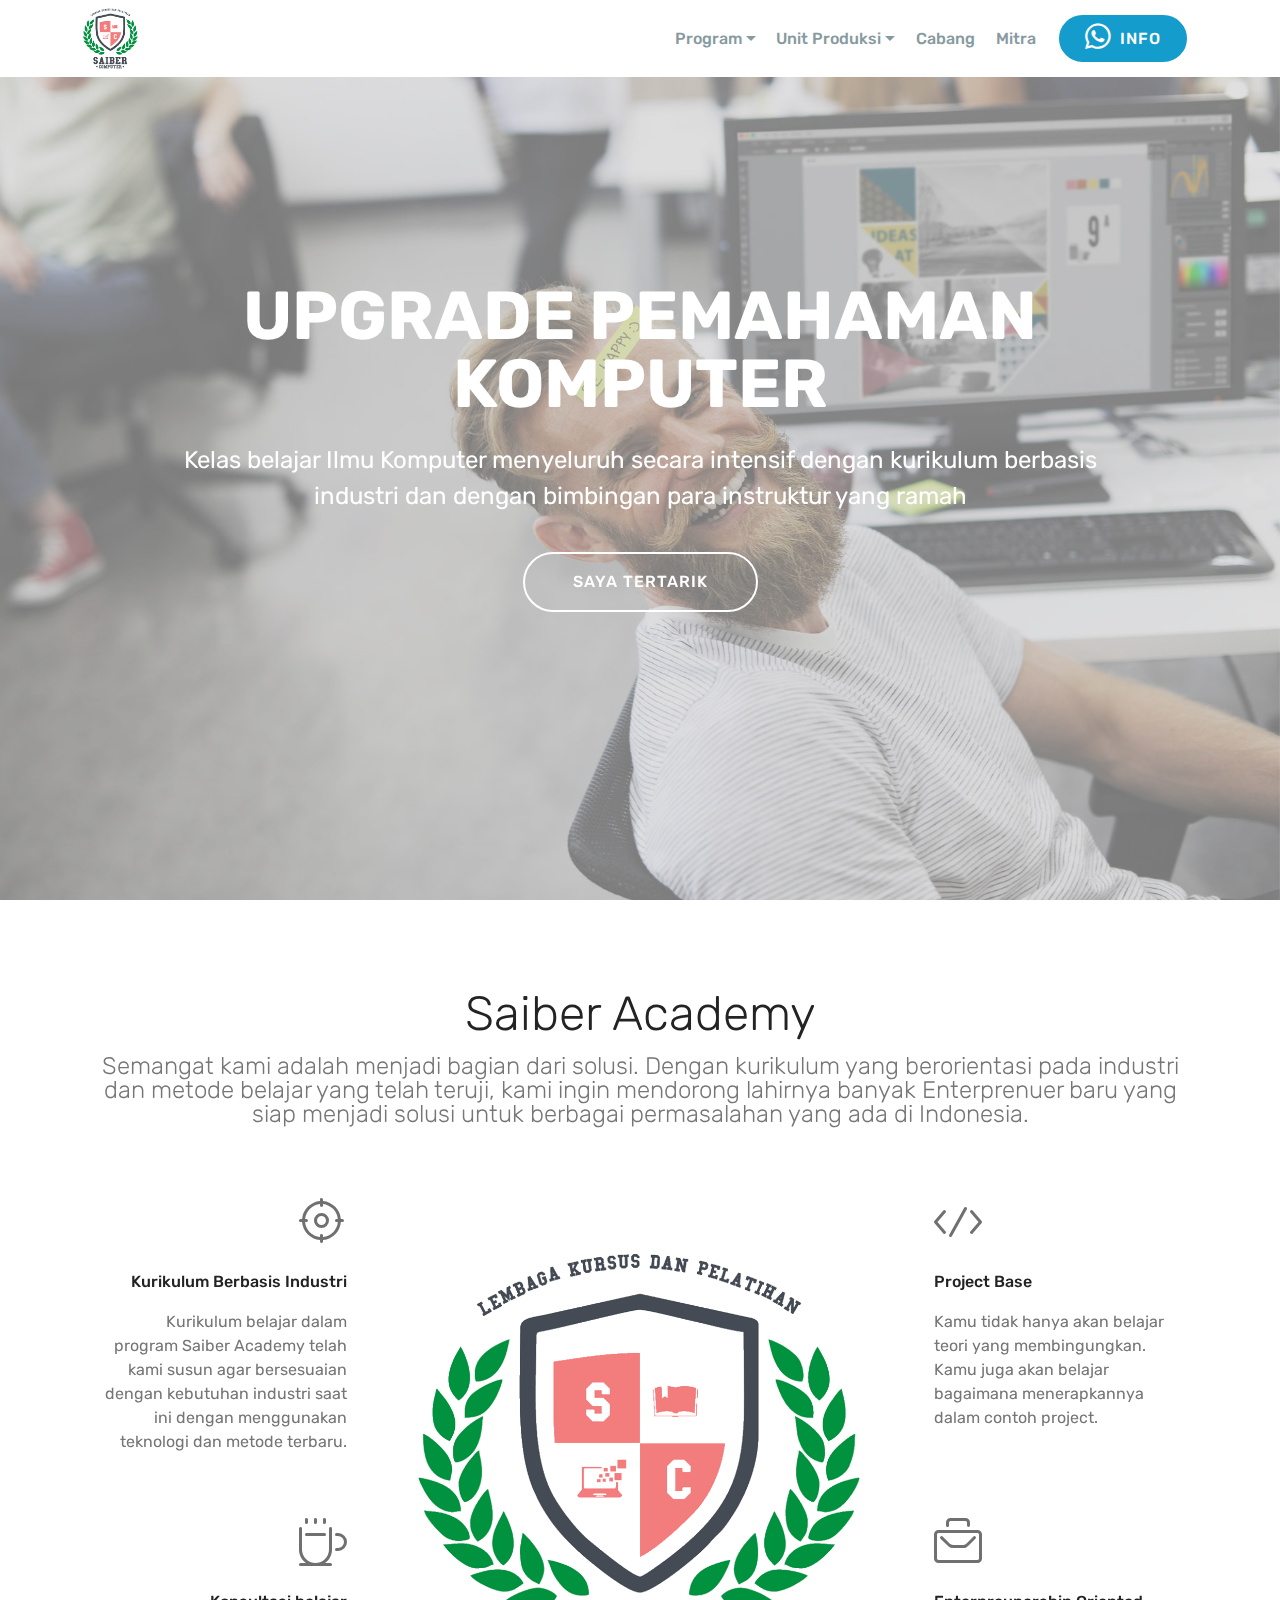
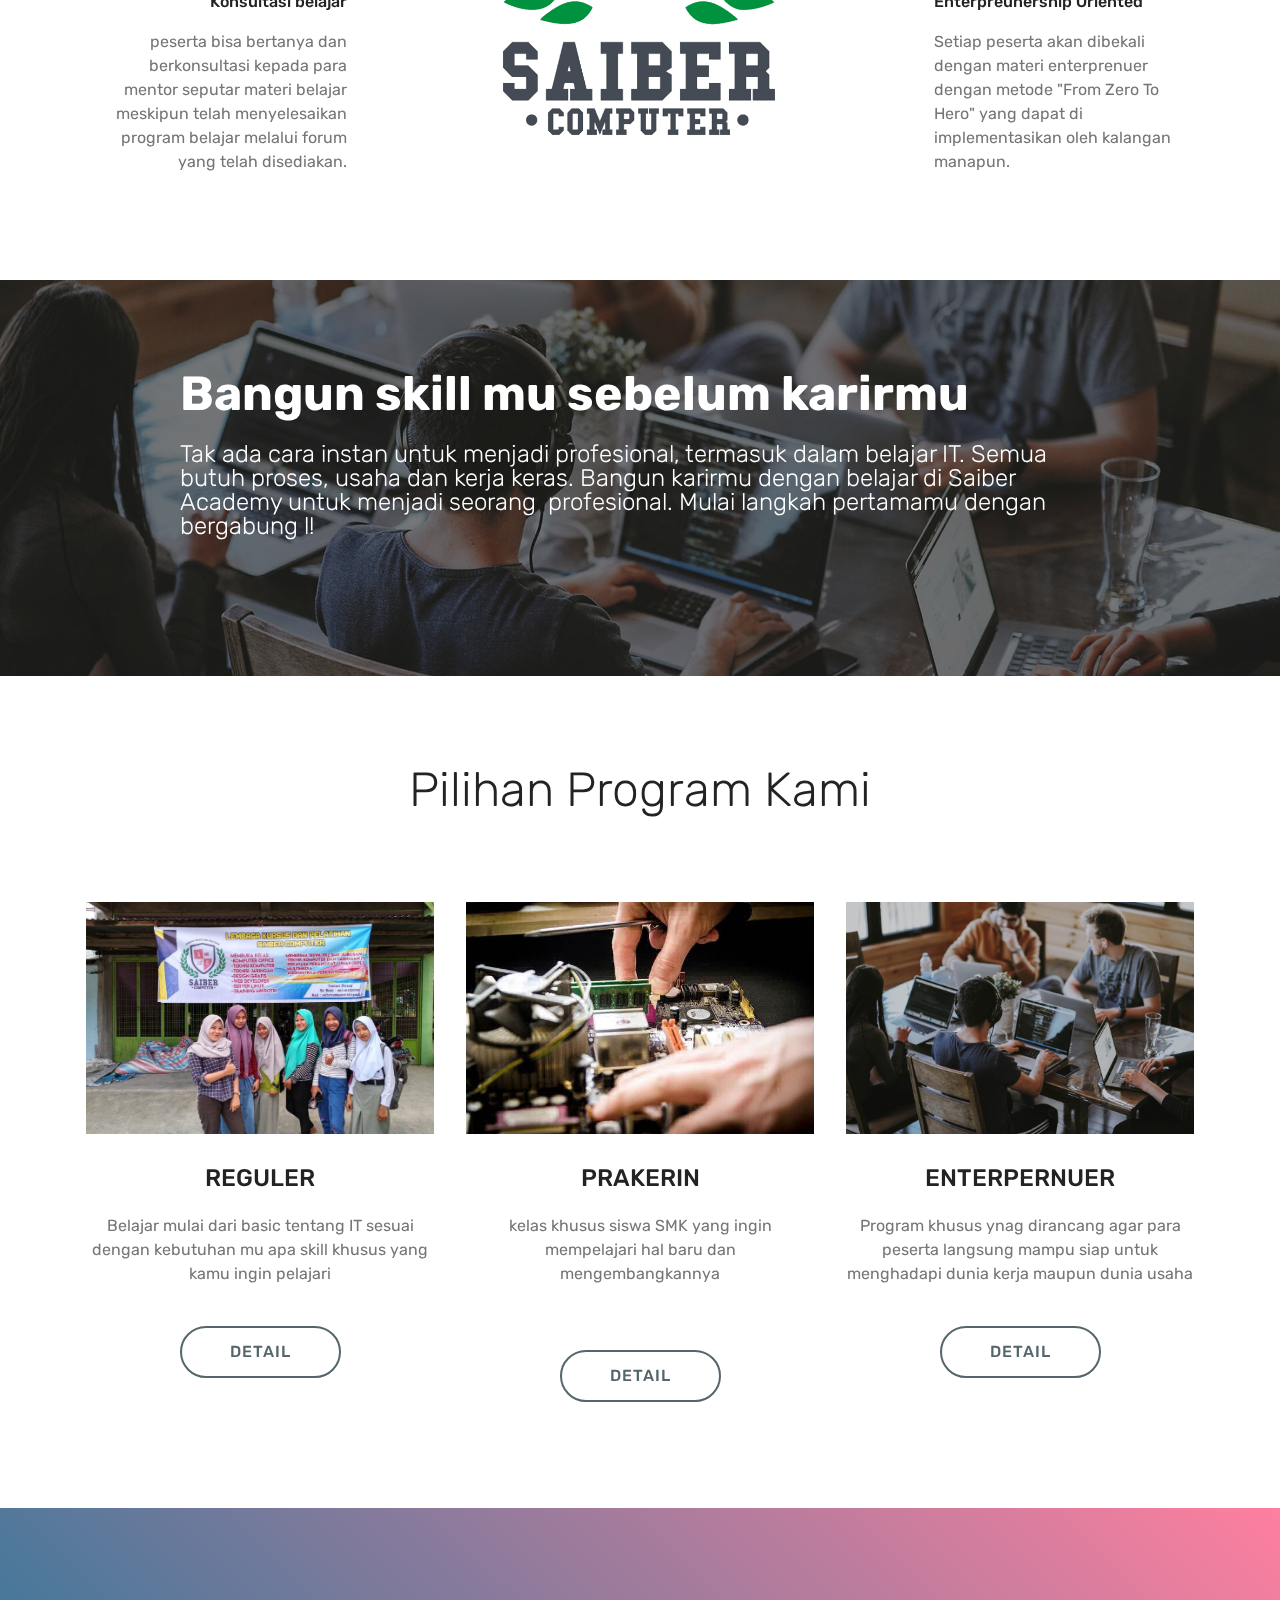
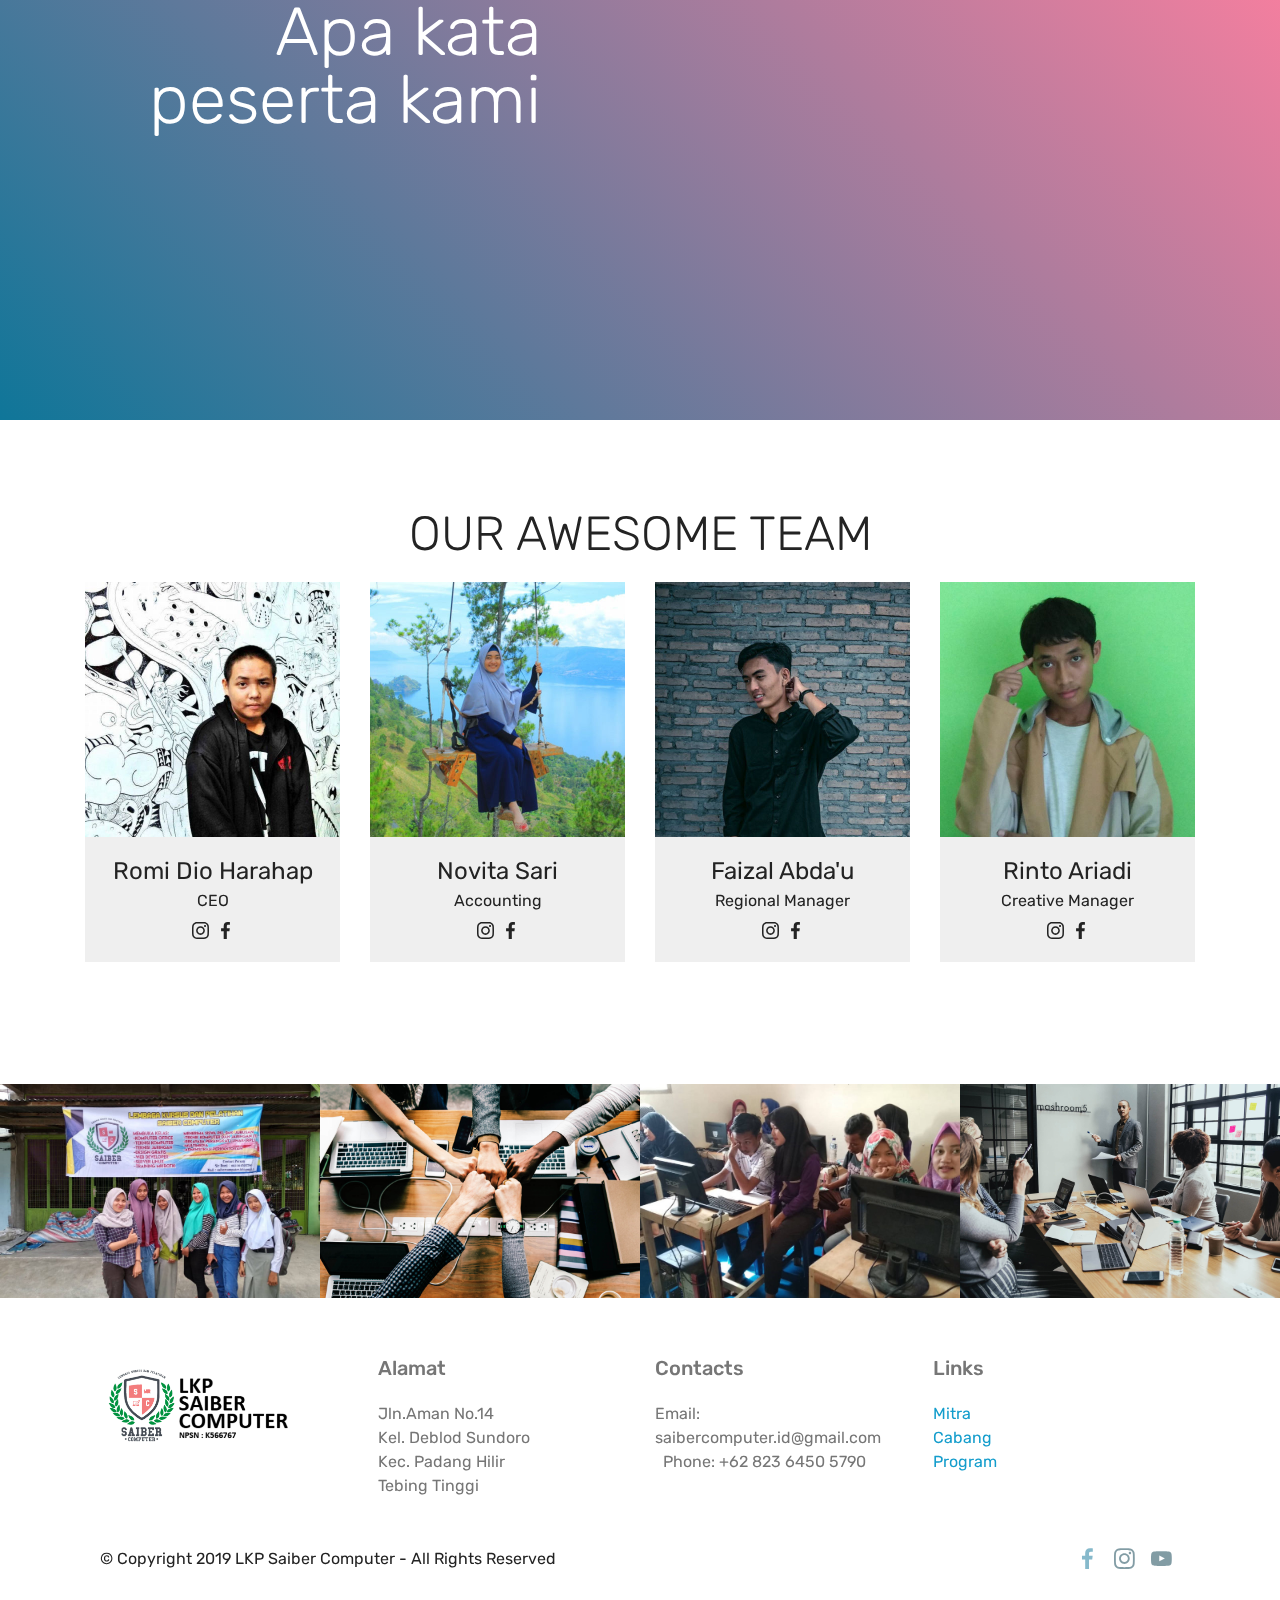
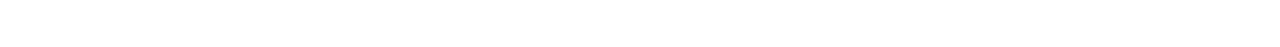
==== commit 3aaa4db0: "create github pages" ====
--- a/index.html
+++ b/index.html
@@ -50,14 +50,14 @@
             </div>
         </div>
         <div class="collapse navbar-collapse" id="navbarSupportedContent">
-            <ul class="navbar-nav nav-dropdown" data-app-modern-menu="true"><li class="nav-item dropdown"><a class="nav-link link text-warning dropdown-toggle display-4" href="program-reguler.html" aria-expanded="true" data-toggle="dropdown-submenu">
-                        Program</a><div class="dropdown-menu"><div class="dropdown"><a class="text-warning dropdown-item dropdown-toggle display-4" href="program-reguler.html" aria-expanded="false" data-toggle="dropdown-submenu">Reguler</a><div class="dropdown-menu dropdown-submenu"><a class="text-warning dropdown-item display-4" href="teknisi-komputer.html" aria-expanded="true">Teknisi Komputer</a><a class="text-warning dropdown-item display-4" href="teknisi-jaringan.html" aria-expanded="true">Teknisi Jaringan</a><a class="text-warning dropdown-item display-4" href="komputer-office.html" aria-expanded="true">Komputer Office</a></div></div><div class="dropdown"><a class="text-warning dropdown-item dropdown-toggle display-4" href="program-reguler.html" aria-expanded="false" data-toggle="dropdown-submenu">Prakerin</a><div class="dropdown-menu dropdown-submenu"><a class="text-warning dropdown-item display-4" href="prakerin-tkj.html" aria-expanded="true">Teknik Komputer Dan Jaringan</a><a class="text-warning dropdown-item display-4" href="prakerin-rpl.html" aria-expanded="true">Rekayasa Perangkat Lunak</a></div></div><div class="dropdown"><a class="text-warning dropdown-item dropdown-toggle display-4" href="program-reguler.html" aria-expanded="true" data-toggle="dropdown-submenu">Khusus</a><div class="dropdown-menu dropdown-submenu"><a class="text-warning dropdown-item display-4" href="program-reguler.html" aria-expanded="true">Program Kecakapan Wirausaha</a></div></div></div></li><li class="nav-item dropdown"><a class="nav-link link text-warning dropdown-toggle display-4" href="cabang.html" aria-expanded="false" data-toggle="dropdown-submenu">Unit Produksi</a><div class="dropdown-menu"><a class="text-warning dropdown-item display-4" href="cabang.html" aria-expanded="false">Service Komputer Dan Jaringan</a><a class="text-warning dropdown-item display-4" href="cabang.html" aria-expanded="false">Percetakan dan Adversting</a></div></li><li class="nav-item"><a class="nav-link link text-warning display-4" href="cabang.html" aria-expanded="false">Cabang</a></li><li class="nav-item"><a class="nav-link link text-warning display-4" href="mitra.html" aria-expanded="false">Mitra</a></li></ul>
+            <ul class="navbar-nav nav-dropdown" data-app-modern-menu="true"><li class="nav-item dropdown"><a class="nav-link link text-warning dropdown-toggle display-4" href="program-reguler.html" aria-expanded="false" data-toggle="dropdown-submenu">
+                        Program</a><div class="dropdown-menu"><div class="dropdown"><a class="text-warning dropdown-item dropdown-toggle display-4" href="program-reguler.html" aria-expanded="false" data-toggle="dropdown-submenu">Reguler</a><div class="dropdown-menu dropdown-submenu"><a class="text-warning dropdown-item display-4" href="teknisi-komputer.html" aria-expanded="true">Teknisi Komputer</a><a class="text-warning dropdown-item display-4" href="teknisi-jaringan.html" aria-expanded="true">Teknisi Jaringan</a><a class="text-warning dropdown-item display-4" href="komputer-office.html" aria-expanded="true">Komputer Office</a></div></div><div class="dropdown"><a class="text-warning dropdown-item dropdown-toggle display-4" href="program-reguler.html" aria-expanded="false" data-toggle="dropdown-submenu">Prakerin</a><div class="dropdown-menu dropdown-submenu"><a class="text-warning dropdown-item display-4" href="prakerin-tkj.html" aria-expanded="true">Teknik Komputer Dan Jaringan</a><a class="text-warning dropdown-item display-4" href="prakerin-rpl.html" aria-expanded="true">Rekayasa Perangkat Lunak</a></div></div><div class="dropdown"><a class="text-warning dropdown-item dropdown-toggle display-4" href="program-reguler.html" aria-expanded="false" data-toggle="dropdown-submenu">Khusus</a><div class="dropdown-menu dropdown-submenu"><a class="text-warning dropdown-item display-4" href="PKW.html" aria-expanded="true">Program Kecakapan Wirausaha</a></div></div></div></li><li class="nav-item dropdown"><a class="nav-link link text-warning dropdown-toggle display-4" href="cabang.html" aria-expanded="true" data-toggle="dropdown-submenu">Unit Produksi</a><div class="dropdown-menu"><a class="text-warning dropdown-item display-4" href="index.html" aria-expanded="false">Service Komputer Dan Jaringan</a><a class="text-warning dropdown-item display-4" href="index.html" aria-expanded="false">Percetakan dan Adversting</a></div></li><li class="nav-item"><a class="nav-link link text-warning display-4" href="cabang.html" aria-expanded="false">Cabang</a></li><li class="nav-item"><a class="nav-link link text-warning display-4" href="mitra.html" aria-expanded="false">Mitra</a></li></ul>
             <div class="navbar-buttons mbr-section-btn"><a class="btn btn-sm btn-primary display-4" href="https://api.whatsapp.com/send?phone=6282364505790&text=Halo%20kak,%20saya%20mau%20daftar%20prakerin%20tanpa%20penginapan%20bisa.." target="_blank"><span class="socicon socicon-whatsapp mbr-iconfont mbr-iconfont-btn"></span>INFO</a></div>
         </div>
     </nav>
 </section>
 
-<section class="engine"><a href="https://mobirise.info/m">web design templates</a></section><section class="header1 cid-rCLJpTpGBE mbr-fullscreen mbr-parallax-background" id="header1-1">
+<section class="engine"><a href="https://mobirise.info/d">website maker</a></section><section class="header1 cid-rCLJpTpGBE mbr-fullscreen mbr-parallax-background" id="header1-1">
 
     
 
@@ -283,6 +283,153 @@
     </div>
 </section>
 
+<section class="team1 cid-rGIrRUC2XU" id="team1-51">
+    
+    
+    
+    <div class="container align-center">
+        <h2 class="pb-3 mbr-fonts-style mbr-section-title display-2">
+            OUR AWESOME TEAM
+        </h2>
+        
+        <div class="row media-row">
+            
+        <div class="team-item col-lg-3 col-md-6">
+                <div class="item-image">
+                    <img src="assets/images/15541597-1250522124970428-763374960063367670-n-510x510.jpg" alt="" title="">
+                </div>
+                <div class="item-caption py-3">
+                    <div class="item-name px-2">
+                        <p class="mbr-fonts-style display-5">
+                           Romi Dio Harahap</p>
+                    </div>
+                    <div class="item-role px-2">
+                        <p>CEO</p>
+                    </div>
+                    <div class="item-social pt-2">
+                        <a href="https://www.instagram.com/rvizukei/" target="_blank">
+                            <span class="p-1 mbr-iconfont mbr-iconfont-social socicon-instagram socicon"></span>
+                        </a>
+                        <a href="https://www.facebook.com/rvizukei" target="_blank">
+                            <span class="p-1 mbr-iconfont mbr-iconfont-social socicon-facebook socicon"></span>
+                        </a>
+                        <a href="https://plus.google.com/u/0/+Mobirise" target="_blank">
+                            
+                        </a>
+                        <a href="https://www.linkedin.com/in/mobirise" target="_blank">
+                            
+                        </a>
+                        <a href="https://www.instagram.com/mobirise/" target="_blank">
+                            
+                        </a>
+                        <a href="https://www.youtube.com/channel/UCt_tncVAetpK5JeM8L-8jyw" target="_blank">    
+                            
+                        </a>
+                    </div>
+                </div>
+            </div><div class="team-item col-lg-3 col-md-6">
+                <div class="item-image">
+                    <img src="assets/images/51449972-804504776568735-7385334443159846912-n-1-510x510.jpg" alt="Novita Sari" title="Novita Sari">
+                </div>
+                <div class="item-caption py-3">
+                    <div class="item-name px-2">
+                        <p class="mbr-fonts-style display-5">
+                           Novita Sari</p>
+                    </div>
+                    <div class="item-role px-2">
+                        <p>Accounting</p>
+                    </div>
+                    <div class="item-social pt-2">
+                        <a href="https://www.instagram.com/vieniyh/" target="_blank">
+                            <span class="p-1 mbr-iconfont mbr-iconfont-social socicon-instagram socicon"></span>
+                        </a>
+                        <a href="https://www.facebook.com/novitaniyh" target="_blank">
+                            <span class="p-1 mbr-iconfont mbr-iconfont-social socicon-facebook socicon"></span>
+                        </a>
+                        <a href="https://plus.google.com/u/0/+Mobirise" target="_blank">
+                            
+                        </a>
+                        <a href="https://www.linkedin.com/in/mobirise" target="_blank">
+                            
+                        </a>
+                        <a href="https://www.instagram.com/mobirise/" target="_blank">
+                            
+                        </a>
+                        <a href="https://www.youtube.com/channel/UCt_tncVAetpK5JeM8L-8jyw" target="_blank">    
+                            
+                        </a>
+                    </div>
+                </div>
+            </div><div class="team-item col-lg-3 col-md-6">
+                <div class="item-image">
+                    <img src="assets/images/74180437-2245229099102141-8968893953256456192-o-510x510.jpg" alt="Faizal Abda'u" title="Faizal Abda'u">
+                </div>
+                <div class="item-caption py-3">
+                    <div class="item-name px-2">
+                        <p class="mbr-fonts-style display-5">
+                           Faizal Abda'u</p>
+                    </div>
+                    <div class="item-role px-2">
+                        <p>Regional Manager</p>
+                    </div>
+                    <div class="item-social pt-2">
+                        <a href="https://www.instagram.com/daauuu_09/" target="_blank">
+                            <span class="p-1 mbr-iconfont mbr-iconfont-social socicon-instagram socicon"></span>
+                        </a>
+                        <a href="https://www.facebook.com/faizalabdau007" target="_blank">
+                            <span class="p-1 mbr-iconfont mbr-iconfont-social socicon-facebook socicon"></span>
+                        </a>
+                        <a href="https://plus.google.com/u/0/+Mobirise" target="_blank">
+                            
+                        </a>
+                        <a href="https://www.linkedin.com/in/mobirise" target="_blank">
+                            
+                        </a>
+                        <a href="https://www.instagram.com/mobirise/" target="_blank">
+                            
+                        </a>
+                        <a href="https://www.youtube.com/channel/UCt_tncVAetpK5JeM8L-8jyw" target="_blank">    
+                            
+                        </a>
+                    </div>
+                </div>
+            </div><div class="team-item col-lg-3 col-md-6">
+                <div class="item-image">
+                    <img src="assets/images/51449972-804504776568735-7385334443159846912-n-510x510.jpg" alt="Rinto Ariadi" title="Rinto Ariadi">
+                </div>
+                <div class="item-caption py-3">
+                    <div class="item-name px-2">
+                        <p class="mbr-fonts-style display-5">
+                           Rinto Ariadi</p>
+                    </div>
+                    <div class="item-role px-2">
+                        <p>Creative Manager</p>
+                    </div>
+                    <div class="item-social pt-2">
+                        <a href="https://www.facebook.com/profile.php?id=100010276603995" target="_blank">
+                            <span class="p-1 mbr-iconfont mbr-iconfont-social socicon-instagram socicon"></span>
+                        </a>
+                        <a href="https://www.facebook.com/profile.php?id=100010276603995" target="_blank">
+                            <span class="p-1 mbr-iconfont mbr-iconfont-social socicon-facebook socicon"></span>
+                        </a>
+                        <a href="https://plus.google.com/u/0/+Mobirise" target="_blank">
+                            
+                        </a>
+                        <a href="https://www.linkedin.com/in/mobirise" target="_blank">
+                            
+                        </a>
+                        <a href="https://www.instagram.com/mobirise/" target="_blank">
+                            
+                        </a>
+                        <a href="https://www.youtube.com/channel/UCt_tncVAetpK5JeM8L-8jyw" target="_blank">    
+                            
+                        </a>
+                    </div>
+                </div>
+            </div></div>    
+    </div>
+</section>
+
 <section class="mbr-gallery mbr-slider-carousel cid-rCMzlwLPOX" id="gallery3-1f">
 
     
@@ -326,7 +473,7 @@
                 </h5>
                 <p class="mbr-text">
                     <a class="text-primary" href="mitra.html">Mitra</a>
-                    <br><a href="cabang.html">Cabang</a><br><a class="text-primary" href="index.html#features18-4">Program</a></p>
+                    <br><a href="cabang.html">Cabang</a><br><a class="text-primary" href="index.html#services1-4b">Program</a></p>
             </div>
         </div>
         <div class="footer-lower">
--- a/assets/mobirise/css/mbr-additional.css
+++ b/assets/mobirise/css/mbr-additional.css
@@ -1189,7 +1189,7 @@
 .cid-rCLQhb4aOx {
   padding-top: 90px;
   padding-bottom: 90px;
-  background-image: url("../../../assets/images/background416.jpg");
+  background-image: url("../../../assets/images/background46.jpg");
 }
 .cid-rGFeq6gL1z {
   padding-top: 90px;
@@ -1248,6 +1248,46 @@
   .cid-rEB5QBzBt1 .mbr-figure {
     padding-top: 3rem;
   }
+}
+.cid-rGIrRUC2XU {
+  padding-top: 90px;
+  padding-bottom: 90px;
+  background-color: #ffffff;
+}
+.cid-rGIrRUC2XU .mbr-section-subtitle {
+  color: #767676;
+}
+.cid-rGIrRUC2XU .media-row {
+  display: -webkit-flex;
+  justify-content: center;
+  -webkit-justify-content: center;
+}
+.cid-rGIrRUC2XU .team-item {
+  transition: all .2s;
+  margin-bottom: 2rem;
+}
+.cid-rGIrRUC2XU .team-item .item-image img {
+  width: 100%;
+}
+.cid-rGIrRUC2XU .team-item .item-name p {
+  margin-bottom: 0;
+}
+.cid-rGIrRUC2XU .team-item .item-role p {
+  margin-bottom: 0;
+}
+.cid-rGIrRUC2XU .team-item .item-social {
+  display: -webkit-flex;
+  flex-wrap: wrap;
+  justify-content: center;
+  -webkit-flex-wrap: wrap;
+  -webkit-justify-content: center;
+}
+.cid-rGIrRUC2XU .team-item .item-social .socicon {
+  color: #232323;
+  font-size: 17px;
+}
+.cid-rGIrRUC2XU .team-item .item-caption {
+  background: #efefef;
 }
 .cid-rCMzlwLPOX {
   padding-top: 0px;
@@ -2351,7 +2391,7 @@
 .cid-rCMkdTUMTz {
   padding-top: 120px;
   padding-bottom: 90px;
-  background-image: url("../../../assets/images/background416.jpg");
+  background-image: url("../../../assets/images/background46.jpg");
 }
 .cid-rCMlRKi6PT {
   padding-top: 75px;
@@ -2896,7 +2936,7 @@
   color: #767676 !important;
 }
 .cid-rEAxT60XAd {
-  background-image: url("../../../assets/images/background416.jpg");
+  background-image: url("../../../assets/images/background46.jpg");
 }
 .cid-rEAxFKJwBK {
   padding-top: 60px;
@@ -3375,7 +3415,7 @@
   color: #767676 !important;
 }
 .cid-rEAye2mCA5 {
-  background-image: url("../../../assets/images/background417.jpg");
+  background-image: url("../../../assets/images/background47.jpg");
 }
 .cid-rEAyenfxhg {
   padding-top: 60px;
@@ -3854,7 +3894,7 @@
   color: #767676 !important;
 }
 .cid-rEAyYTMFyr {
-  background-image: url("../../../assets/images/background417.jpg");
+  background-image: url("../../../assets/images/background47.jpg");
 }
 .cid-rEAyZp2cgK {
   padding-top: 60px;
--- a/assets/mobirise/css/mbr-additional.css
+++ b/assets/mobirise/css/mbr-additional.css
@@ -1189,7 +1189,7 @@
 .cid-rCLQhb4aOx {
   padding-top: 90px;
   padding-bottom: 90px;
-  background-image: url("../../../assets/images/background416.jpg");
+  background-image: url("../../../assets/images/background46.jpg");
 }
 .cid-rGFeq6gL1z {
   padding-top: 90px;
@@ -1248,6 +1248,46 @@
   .cid-rEB5QBzBt1 .mbr-figure {
     padding-top: 3rem;
   }
+}
+.cid-rGIrRUC2XU {
+  padding-top: 90px;
+  padding-bottom: 90px;
+  background-color: #ffffff;
+}
+.cid-rGIrRUC2XU .mbr-section-subtitle {
+  color: #767676;
+}
+.cid-rGIrRUC2XU .media-row {
+  display: -webkit-flex;
+  justify-content: center;
+  -webkit-justify-content: center;
+}
+.cid-rGIrRUC2XU .team-item {
+  transition: all .2s;
+  margin-bottom: 2rem;
+}
+.cid-rGIrRUC2XU .team-item .item-image img {
+  width: 100%;
+}
+.cid-rGIrRUC2XU .team-item .item-name p {
+  margin-bottom: 0;
+}
+.cid-rGIrRUC2XU .team-item .item-role p {
+  margin-bottom: 0;
+}
+.cid-rGIrRUC2XU .team-item .item-social {
+  display: -webkit-flex;
+  flex-wrap: wrap;
+  justify-content: center;
+  -webkit-flex-wrap: wrap;
+  -webkit-justify-content: center;
+}
+.cid-rGIrRUC2XU .team-item .item-social .socicon {
+  color: #232323;
+  font-size: 17px;
+}
+.cid-rGIrRUC2XU .team-item .item-caption {
+  background: #efefef;
 }
 .cid-rCMzlwLPOX {
   padding-top: 0px;
@@ -2351,7 +2391,7 @@
 .cid-rCMkdTUMTz {
   padding-top: 120px;
   padding-bottom: 90px;
-  background-image: url("../../../assets/images/background416.jpg");
+  background-image: url("../../../assets/images/background46.jpg");
 }
 .cid-rCMlRKi6PT {
   padding-top: 75px;
@@ -2896,7 +2936,7 @@
   color: #767676 !important;
 }
 .cid-rEAxT60XAd {
-  background-image: url("../../../assets/images/background416.jpg");
+  background-image: url("../../../assets/images/background46.jpg");
 }
 .cid-rEAxFKJwBK {
   padding-top: 60px;
@@ -3375,7 +3415,7 @@
   color: #767676 !important;
 }
 .cid-rEAye2mCA5 {
-  background-image: url("../../../assets/images/background417.jpg");
+  background-image: url("../../../assets/images/background47.jpg");
 }
 .cid-rEAyenfxhg {
   padding-top: 60px;
@@ -3854,7 +3894,7 @@
   color: #767676 !important;
 }
 .cid-rEAyYTMFyr {
-  background-image: url("../../../assets/images/background417.jpg");
+  background-image: url("../../../assets/images/background47.jpg");
 }
 .cid-rEAyZp2cgK {
   padding-top: 60px;
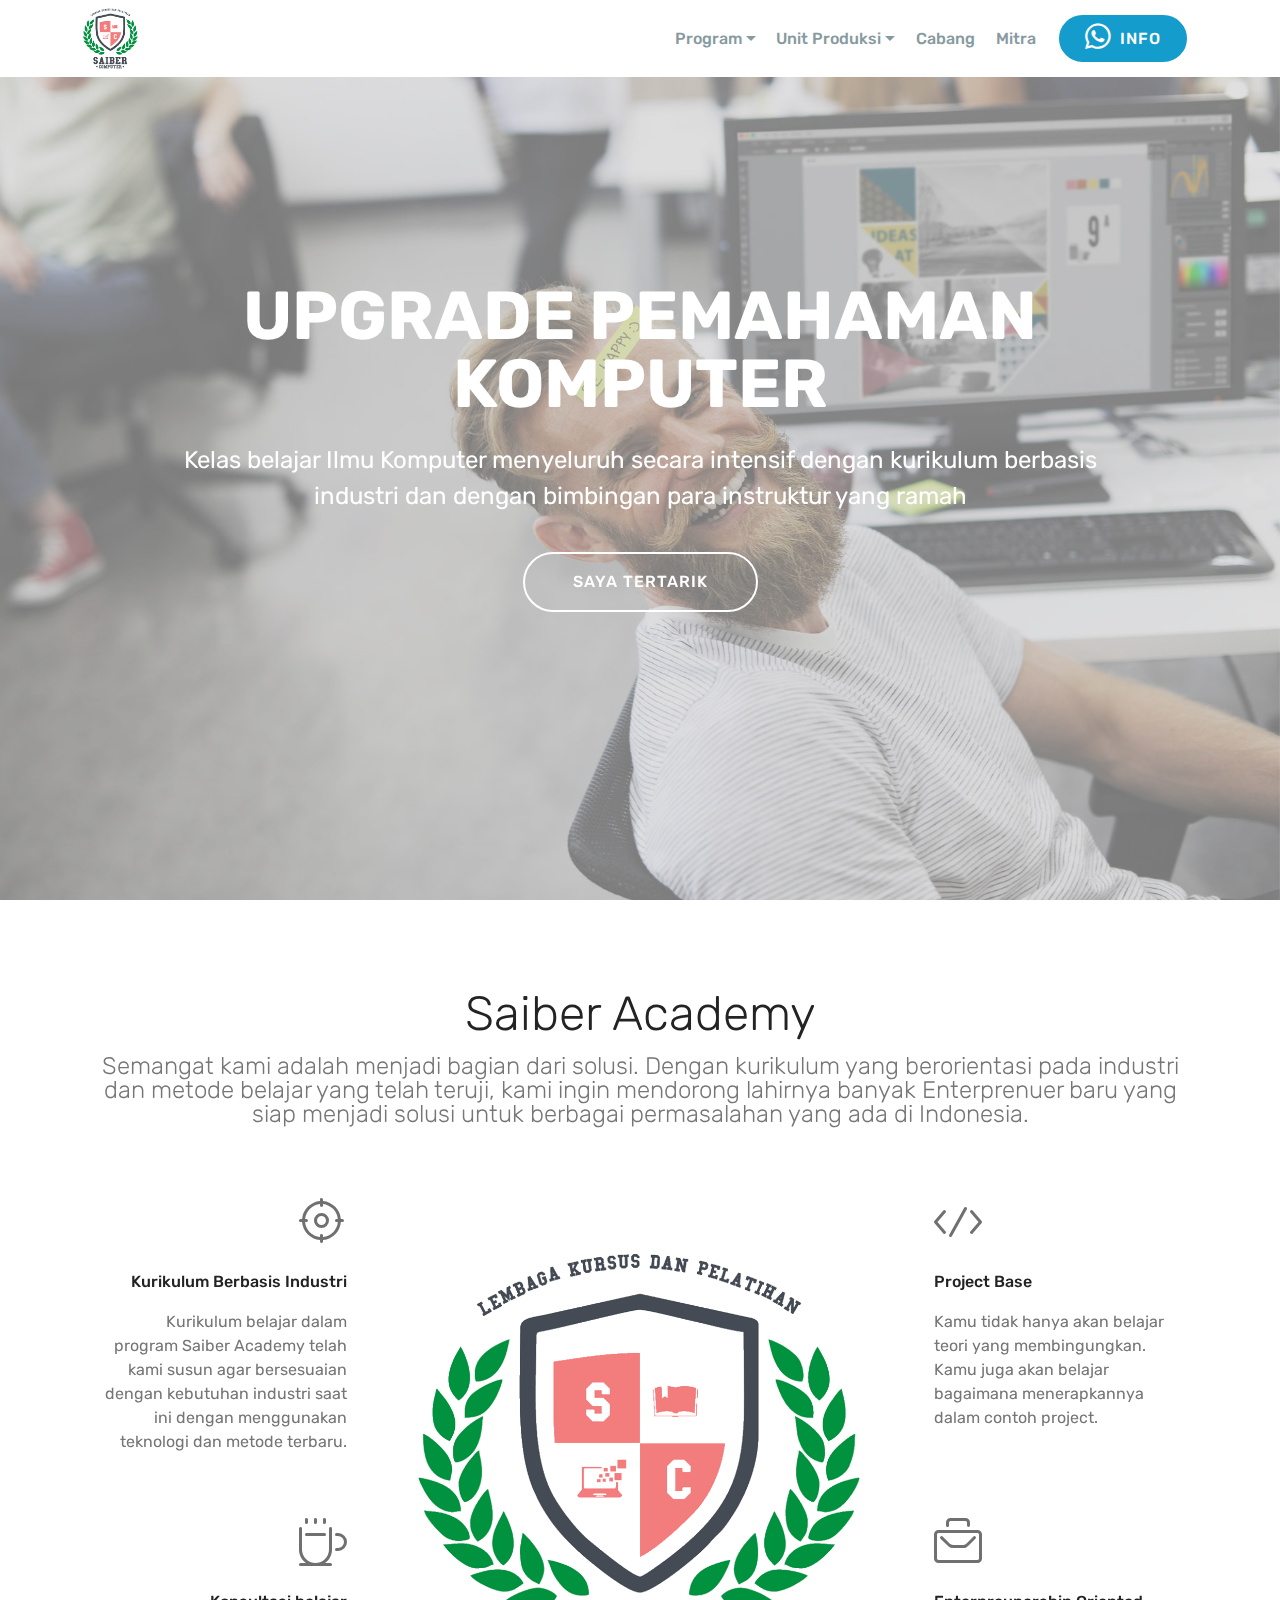
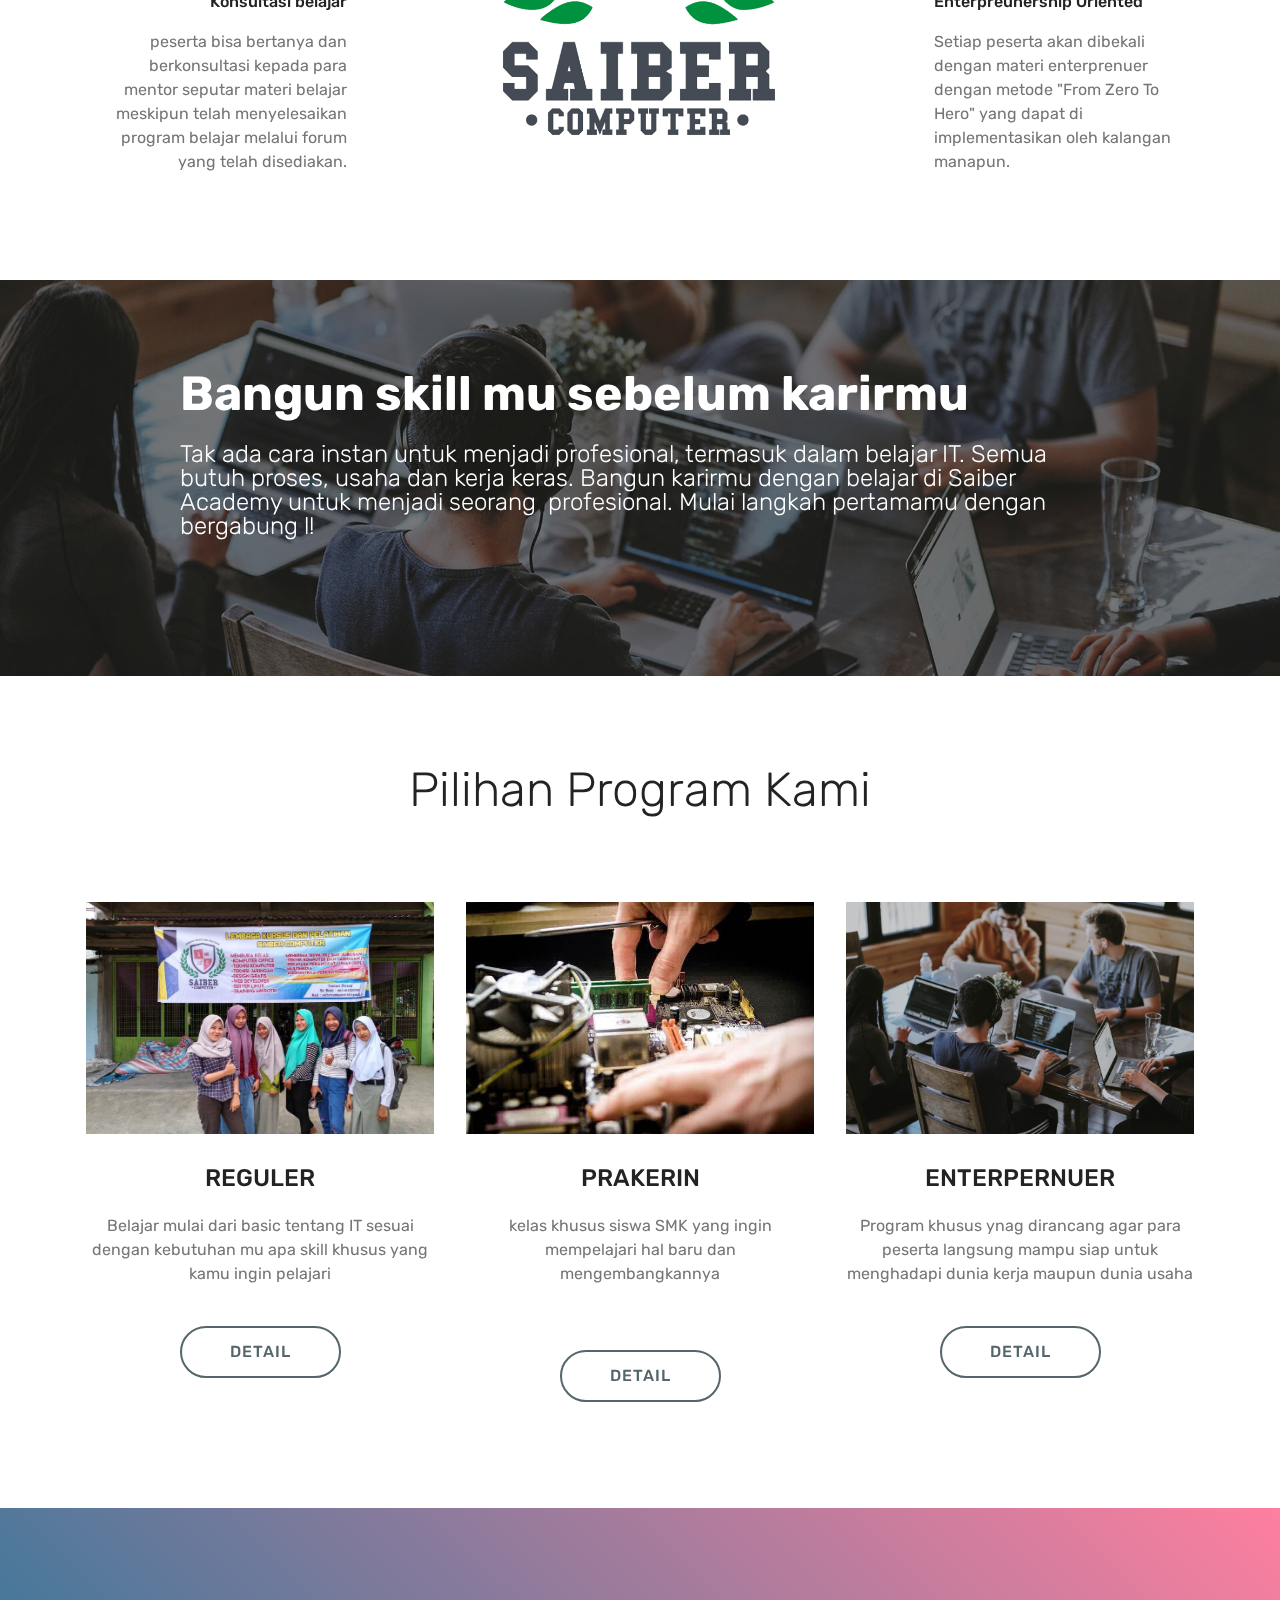
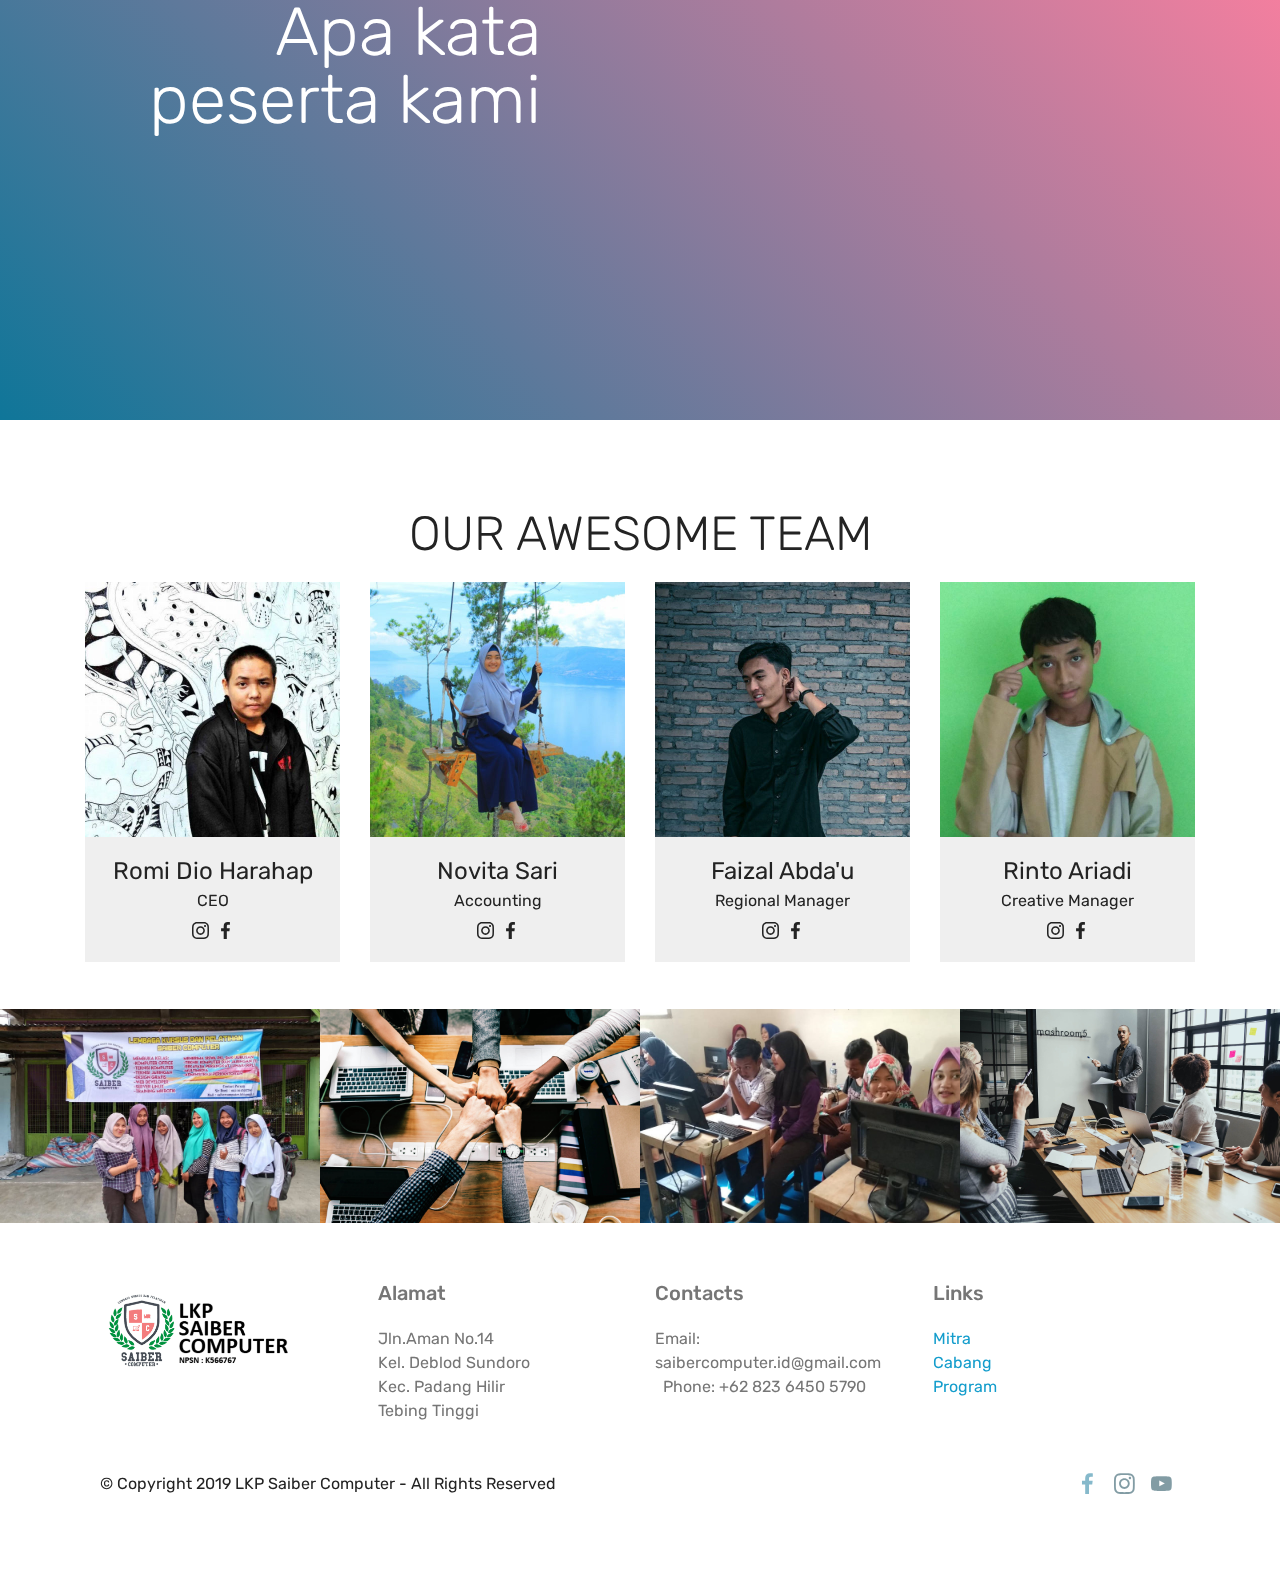
==== commit 66b58b4a: "create github pages" ====
--- a/index.html
+++ b/index.html
@@ -57,7 +57,7 @@
     </nav>
 </section>
 
-<section class="engine"><a href="https://mobirise.info/d">website maker</a></section><section class="header1 cid-rCLJpTpGBE mbr-fullscreen mbr-parallax-background" id="header1-1">
+<section class="engine"><a href="https://mobirise.info/a">online web builder</a></section><section class="header1 cid-rCLJpTpGBE mbr-fullscreen mbr-parallax-background" id="header1-1">
 
     
 
--- a/assets/mobirise/css/mbr-additional.css
+++ b/assets/mobirise/css/mbr-additional.css
@@ -1189,7 +1189,7 @@
 .cid-rCLQhb4aOx {
   padding-top: 90px;
   padding-bottom: 90px;
-  background-image: url("../../../assets/images/background46.jpg");
+  background-image: url("../../../assets/images/background44.jpg");
 }
 .cid-rGFeq6gL1z {
   padding-top: 90px;
@@ -1251,7 +1251,7 @@
 }
 .cid-rGIrRUC2XU {
   padding-top: 90px;
-  padding-bottom: 90px;
+  padding-bottom: 15px;
   background-color: #ffffff;
 }
 .cid-rGIrRUC2XU .mbr-section-subtitle {
@@ -2391,7 +2391,7 @@
 .cid-rCMkdTUMTz {
   padding-top: 120px;
   padding-bottom: 90px;
-  background-image: url("../../../assets/images/background46.jpg");
+  background-image: url("../../../assets/images/background44.jpg");
 }
 .cid-rCMlRKi6PT {
   padding-top: 75px;
@@ -2936,7 +2936,7 @@
   color: #767676 !important;
 }
 .cid-rEAxT60XAd {
-  background-image: url("../../../assets/images/background46.jpg");
+  background-image: url("../../../assets/images/background44.jpg");
 }
 .cid-rEAxFKJwBK {
   padding-top: 60px;
@@ -3415,7 +3415,7 @@
   color: #767676 !important;
 }
 .cid-rEAye2mCA5 {
-  background-image: url("../../../assets/images/background47.jpg");
+  background-image: url("../../../assets/images/background45.jpg");
 }
 .cid-rEAyenfxhg {
   padding-top: 60px;
@@ -3894,7 +3894,7 @@
   color: #767676 !important;
 }
 .cid-rEAyYTMFyr {
-  background-image: url("../../../assets/images/background47.jpg");
+  background-image: url("../../../assets/images/background45.jpg");
 }
 .cid-rEAyZp2cgK {
   padding-top: 60px;
@@ -7061,14 +7061,14 @@
 }
 .cid-rGFNH8lgLX {
   padding-top: 60px;
-  padding-bottom: 30px;
+  padding-bottom: 0px;
   background-color: #ffffff;
 }
 .cid-rGFNH8lgLX .mbr-section-subtitle {
   color: #767676;
 }
 .cid-rGFJyQgTQ0 {
-  padding-top: 90px;
+  padding-top: 45px;
   padding-bottom: 90px;
   background-color: #ffffff;
 }
@@ -7360,6 +7360,206 @@
     margin-left: 0 !important;
   }
 }
+.cid-rGJzNOqqxf {
+  padding-top: 90px;
+  padding-bottom: 90px;
+  background-color: #ffffff;
+}
+.cid-rGJzNOqqxf .mbr-section-subtitle {
+  color: #767676;
+  font-weight: 300;
+}
+.cid-rGJzNOqqxf .number-wrap {
+  color: #4f4943;
+  border-color: rgba(255, 255, 255, 0.15);
+  position: relative;
+  display: inline-block;
+  text-align: center;
+  padding: 5px 10px 13px 10px;
+  margin: 0;
+  min-width: 118px;
+  border-radius: 2px;
+  max-width: 100%;
+}
+.cid-rGJzNOqqxf .number {
+  font-style: normal;
+  font-weight: 700;
+  font-size: 55px;
+  text-transform: none;
+  letter-spacing: -2px;
+  word-spacing: 0;
+  line-height: 1.3;
+  color: #232323;
+}
+.cid-rGJzNOqqxf .period {
+  display: block;
+  padding-top: 2px;
+  border-top: 1px solid rgba(0, 0, 0, 0.1);
+}
+.cid-rGJzNOqqxf .dot {
+  position: absolute;
+  top: -10px;
+  right: -1em;
+  width: 1em;
+  display: block;
+  height: 83%;
+  overflow: hidden;
+  font-style: normal;
+  font-weight: 700;
+  font-size: 55px;
+  line-height: 89.65px;
+  text-transform: none;
+  letter-spacing: 0;
+  word-spacing: 0;
+  color: #232323;
+}
+.cid-rGJzNOqqxf .countdown-cont {
+  max-width: 700px;
+  margin: 0 auto;
+}
+@media (max-width: 768px) {
+  .cid-rGJzNOqqxf .dot {
+    display: none;
+  }
+}
+@media (max-width: 543px) {
+  .cid-rGJzNOqqxf .number-wrap {
+    margin-bottom: 15px;
+  }
+}
+@media (max-width: 550px) {
+  .cid-rGJzNOqqxf .col-xs-3 {
+    padding-left: 0;
+    padding-right: 0;
+    max-width: 25%;
+    flex: 0 0 25%;
+  }
+  .cid-rGJzNOqqxf .number-wrap {
+    min-width: auto;
+  }
+}
+@media (max-width: 440px) {
+  .cid-rGJzNOqqxf .number,
+  .cid-rGJzNOqqxf .dot {
+    font-size: 40px;
+  }
+}
+@media (max-width: 380px) {
+  .cid-rGJzNOqqxf .period {
+    font-size: 0.8rem;
+  }
+}
+.cid-rGJA93XR4D {
+  padding-top: 90px;
+  padding-bottom: 90px;
+  background-color: #ffffff;
+}
+.cid-rGJA93XR4D h3 {
+  text-align: center;
+  font-weight: 300;
+}
+.cid-rGJA93XR4D .wrap {
+  width: 150px;
+  height: 150px;
+  margin: 0 auto;
+}
+.cid-rGJA93XR4D .mbr-section-subtitle {
+  color: #767676;
+}
+.cid-rGJA93XR4D .card {
+  -webkit-flex-basis: 100%;
+  flex-basis: 100%;
+  word-wrap: break-word;
+}
+.cid-rGJA93XR4D ellipse {
+  stroke: rgba(206, 206, 206, 0.4);
+}
+.cid-rGJA93XR4D path {
+  stroke: #149dcc;
+}
+@media (max-width: 991px) and (min-width: 768px) {
+  .cid-rGJA93XR4D .card {
+    -webkit-flex-basis: 33%;
+    flex-basis: 33%;
+  }
+}
+.cid-rGJydXhSwH {
+  padding-top: 90px;
+  padding-bottom: 90px;
+  background: linear-gradient(45deg, #dbd4b8, #25aab2);
+}
+.cid-rGJydXhSwH .main {
+  flex-direction: row-reverse;
+  -webkit-flex-direction: row-reverse;
+}
+.cid-rGJydXhSwH .main .mbr-section-btn {
+  text-align: right;
+}
+.cid-rGJydXhSwH .btn {
+  margin: 0 0 .5rem 0;
+}
+.cid-rGIAvO4jok {
+  padding-top: 90px;
+  padding-bottom: 90px;
+  background-color: #ffffff;
+}
+.cid-rGIAvO4jok .socicon-bg-facebook {
+  background: #3e5b98;
+  color: #ffffff;
+}
+.cid-rGIAvO4jok .socicon-bg-twitter {
+  background: #4da7de;
+  color: #ffffff;
+}
+.cid-rGIAvO4jok .socicon-bg-googleplus {
+  background: #dd4b39;
+  color: #ffffff;
+}
+.cid-rGIAvO4jok .socicon-bg-vkontakte {
+  background: #5a7fa6;
+  color: #ffffff;
+}
+.cid-rGIAvO4jok .socicon-bg-odnoklassniki {
+  background: #f48420;
+  color: #ffffff;
+}
+.cid-rGIAvO4jok .socicon-bg-pinterest {
+  background: #c92619;
+  color: #ffffff;
+}
+.cid-rGIAvO4jok .socicon-bg-mail {
+  background: #134785;
+  color: #ffffff;
+}
+.cid-rGIAvO4jok .btn-social {
+  font-size: 20px;
+  border-radius: 50%;
+  padding: 0;
+  width: 44px;
+  height: 44px;
+  line-height: 44px;
+  text-align: center;
+  position: relative;
+  cursor: pointer;
+  border: none !important;
+}
+.cid-rGIAvO4jok .btn-social i {
+  top: 0;
+  line-height: 44px;
+  width: 44px;
+}
+.cid-rGIAvO4jok .btn-social + .btn {
+  margin-left: .1rem;
+}
+.cid-rGIAvO4jok [class^="socicon-"]:before,
+.cid-rGIAvO4jok [class*=" socicon-"]:before {
+  line-height: 44px;
+}
+@media (max-width: 767px) {
+  .cid-rGIAvO4jok .btn {
+    font-size: 20px !important;
+  }
+}
 .cid-rGFFlSv1Ku {
   padding-top: 60px;
   padding-bottom: 60px;
--- a/assets/mobirise/css/mbr-additional.css
+++ b/assets/mobirise/css/mbr-additional.css
@@ -1189,7 +1189,7 @@
 .cid-rCLQhb4aOx {
   padding-top: 90px;
   padding-bottom: 90px;
-  background-image: url("../../../assets/images/background46.jpg");
+  background-image: url("../../../assets/images/background44.jpg");
 }
 .cid-rGFeq6gL1z {
   padding-top: 90px;
@@ -1251,7 +1251,7 @@
 }
 .cid-rGIrRUC2XU {
   padding-top: 90px;
-  padding-bottom: 90px;
+  padding-bottom: 15px;
   background-color: #ffffff;
 }
 .cid-rGIrRUC2XU .mbr-section-subtitle {
@@ -2391,7 +2391,7 @@
 .cid-rCMkdTUMTz {
   padding-top: 120px;
   padding-bottom: 90px;
-  background-image: url("../../../assets/images/background46.jpg");
+  background-image: url("../../../assets/images/background44.jpg");
 }
 .cid-rCMlRKi6PT {
   padding-top: 75px;
@@ -2936,7 +2936,7 @@
   color: #767676 !important;
 }
 .cid-rEAxT60XAd {
-  background-image: url("../../../assets/images/background46.jpg");
+  background-image: url("../../../assets/images/background44.jpg");
 }
 .cid-rEAxFKJwBK {
   padding-top: 60px;
@@ -3415,7 +3415,7 @@
   color: #767676 !important;
 }
 .cid-rEAye2mCA5 {
-  background-image: url("../../../assets/images/background47.jpg");
+  background-image: url("../../../assets/images/background45.jpg");
 }
 .cid-rEAyenfxhg {
   padding-top: 60px;
@@ -3894,7 +3894,7 @@
   color: #767676 !important;
 }
 .cid-rEAyYTMFyr {
-  background-image: url("../../../assets/images/background47.jpg");
+  background-image: url("../../../assets/images/background45.jpg");
 }
 .cid-rEAyZp2cgK {
   padding-top: 60px;
@@ -7061,14 +7061,14 @@
 }
 .cid-rGFNH8lgLX {
   padding-top: 60px;
-  padding-bottom: 30px;
+  padding-bottom: 0px;
   background-color: #ffffff;
 }
 .cid-rGFNH8lgLX .mbr-section-subtitle {
   color: #767676;
 }
 .cid-rGFJyQgTQ0 {
-  padding-top: 90px;
+  padding-top: 45px;
   padding-bottom: 90px;
   background-color: #ffffff;
 }
@@ -7360,6 +7360,206 @@
     margin-left: 0 !important;
   }
 }
+.cid-rGJzNOqqxf {
+  padding-top: 90px;
+  padding-bottom: 90px;
+  background-color: #ffffff;
+}
+.cid-rGJzNOqqxf .mbr-section-subtitle {
+  color: #767676;
+  font-weight: 300;
+}
+.cid-rGJzNOqqxf .number-wrap {
+  color: #4f4943;
+  border-color: rgba(255, 255, 255, 0.15);
+  position: relative;
+  display: inline-block;
+  text-align: center;
+  padding: 5px 10px 13px 10px;
+  margin: 0;
+  min-width: 118px;
+  border-radius: 2px;
+  max-width: 100%;
+}
+.cid-rGJzNOqqxf .number {
+  font-style: normal;
+  font-weight: 700;
+  font-size: 55px;
+  text-transform: none;
+  letter-spacing: -2px;
+  word-spacing: 0;
+  line-height: 1.3;
+  color: #232323;
+}
+.cid-rGJzNOqqxf .period {
+  display: block;
+  padding-top: 2px;
+  border-top: 1px solid rgba(0, 0, 0, 0.1);
+}
+.cid-rGJzNOqqxf .dot {
+  position: absolute;
+  top: -10px;
+  right: -1em;
+  width: 1em;
+  display: block;
+  height: 83%;
+  overflow: hidden;
+  font-style: normal;
+  font-weight: 700;
+  font-size: 55px;
+  line-height: 89.65px;
+  text-transform: none;
+  letter-spacing: 0;
+  word-spacing: 0;
+  color: #232323;
+}
+.cid-rGJzNOqqxf .countdown-cont {
+  max-width: 700px;
+  margin: 0 auto;
+}
+@media (max-width: 768px) {
+  .cid-rGJzNOqqxf .dot {
+    display: none;
+  }
+}
+@media (max-width: 543px) {
+  .cid-rGJzNOqqxf .number-wrap {
+    margin-bottom: 15px;
+  }
+}
+@media (max-width: 550px) {
+  .cid-rGJzNOqqxf .col-xs-3 {
+    padding-left: 0;
+    padding-right: 0;
+    max-width: 25%;
+    flex: 0 0 25%;
+  }
+  .cid-rGJzNOqqxf .number-wrap {
+    min-width: auto;
+  }
+}
+@media (max-width: 440px) {
+  .cid-rGJzNOqqxf .number,
+  .cid-rGJzNOqqxf .dot {
+    font-size: 40px;
+  }
+}
+@media (max-width: 380px) {
+  .cid-rGJzNOqqxf .period {
+    font-size: 0.8rem;
+  }
+}
+.cid-rGJA93XR4D {
+  padding-top: 90px;
+  padding-bottom: 90px;
+  background-color: #ffffff;
+}
+.cid-rGJA93XR4D h3 {
+  text-align: center;
+  font-weight: 300;
+}
+.cid-rGJA93XR4D .wrap {
+  width: 150px;
+  height: 150px;
+  margin: 0 auto;
+}
+.cid-rGJA93XR4D .mbr-section-subtitle {
+  color: #767676;
+}
+.cid-rGJA93XR4D .card {
+  -webkit-flex-basis: 100%;
+  flex-basis: 100%;
+  word-wrap: break-word;
+}
+.cid-rGJA93XR4D ellipse {
+  stroke: rgba(206, 206, 206, 0.4);
+}
+.cid-rGJA93XR4D path {
+  stroke: #149dcc;
+}
+@media (max-width: 991px) and (min-width: 768px) {
+  .cid-rGJA93XR4D .card {
+    -webkit-flex-basis: 33%;
+    flex-basis: 33%;
+  }
+}
+.cid-rGJydXhSwH {
+  padding-top: 90px;
+  padding-bottom: 90px;
+  background: linear-gradient(45deg, #dbd4b8, #25aab2);
+}
+.cid-rGJydXhSwH .main {
+  flex-direction: row-reverse;
+  -webkit-flex-direction: row-reverse;
+}
+.cid-rGJydXhSwH .main .mbr-section-btn {
+  text-align: right;
+}
+.cid-rGJydXhSwH .btn {
+  margin: 0 0 .5rem 0;
+}
+.cid-rGIAvO4jok {
+  padding-top: 90px;
+  padding-bottom: 90px;
+  background-color: #ffffff;
+}
+.cid-rGIAvO4jok .socicon-bg-facebook {
+  background: #3e5b98;
+  color: #ffffff;
+}
+.cid-rGIAvO4jok .socicon-bg-twitter {
+  background: #4da7de;
+  color: #ffffff;
+}
+.cid-rGIAvO4jok .socicon-bg-googleplus {
+  background: #dd4b39;
+  color: #ffffff;
+}
+.cid-rGIAvO4jok .socicon-bg-vkontakte {
+  background: #5a7fa6;
+  color: #ffffff;
+}
+.cid-rGIAvO4jok .socicon-bg-odnoklassniki {
+  background: #f48420;
+  color: #ffffff;
+}
+.cid-rGIAvO4jok .socicon-bg-pinterest {
+  background: #c92619;
+  color: #ffffff;
+}
+.cid-rGIAvO4jok .socicon-bg-mail {
+  background: #134785;
+  color: #ffffff;
+}
+.cid-rGIAvO4jok .btn-social {
+  font-size: 20px;
+  border-radius: 50%;
+  padding: 0;
+  width: 44px;
+  height: 44px;
+  line-height: 44px;
+  text-align: center;
+  position: relative;
+  cursor: pointer;
+  border: none !important;
+}
+.cid-rGIAvO4jok .btn-social i {
+  top: 0;
+  line-height: 44px;
+  width: 44px;
+}
+.cid-rGIAvO4jok .btn-social + .btn {
+  margin-left: .1rem;
+}
+.cid-rGIAvO4jok [class^="socicon-"]:before,
+.cid-rGIAvO4jok [class*=" socicon-"]:before {
+  line-height: 44px;
+}
+@media (max-width: 767px) {
+  .cid-rGIAvO4jok .btn {
+    font-size: 20px !important;
+  }
+}
 .cid-rGFFlSv1Ku {
   padding-top: 60px;
   padding-bottom: 60px;
